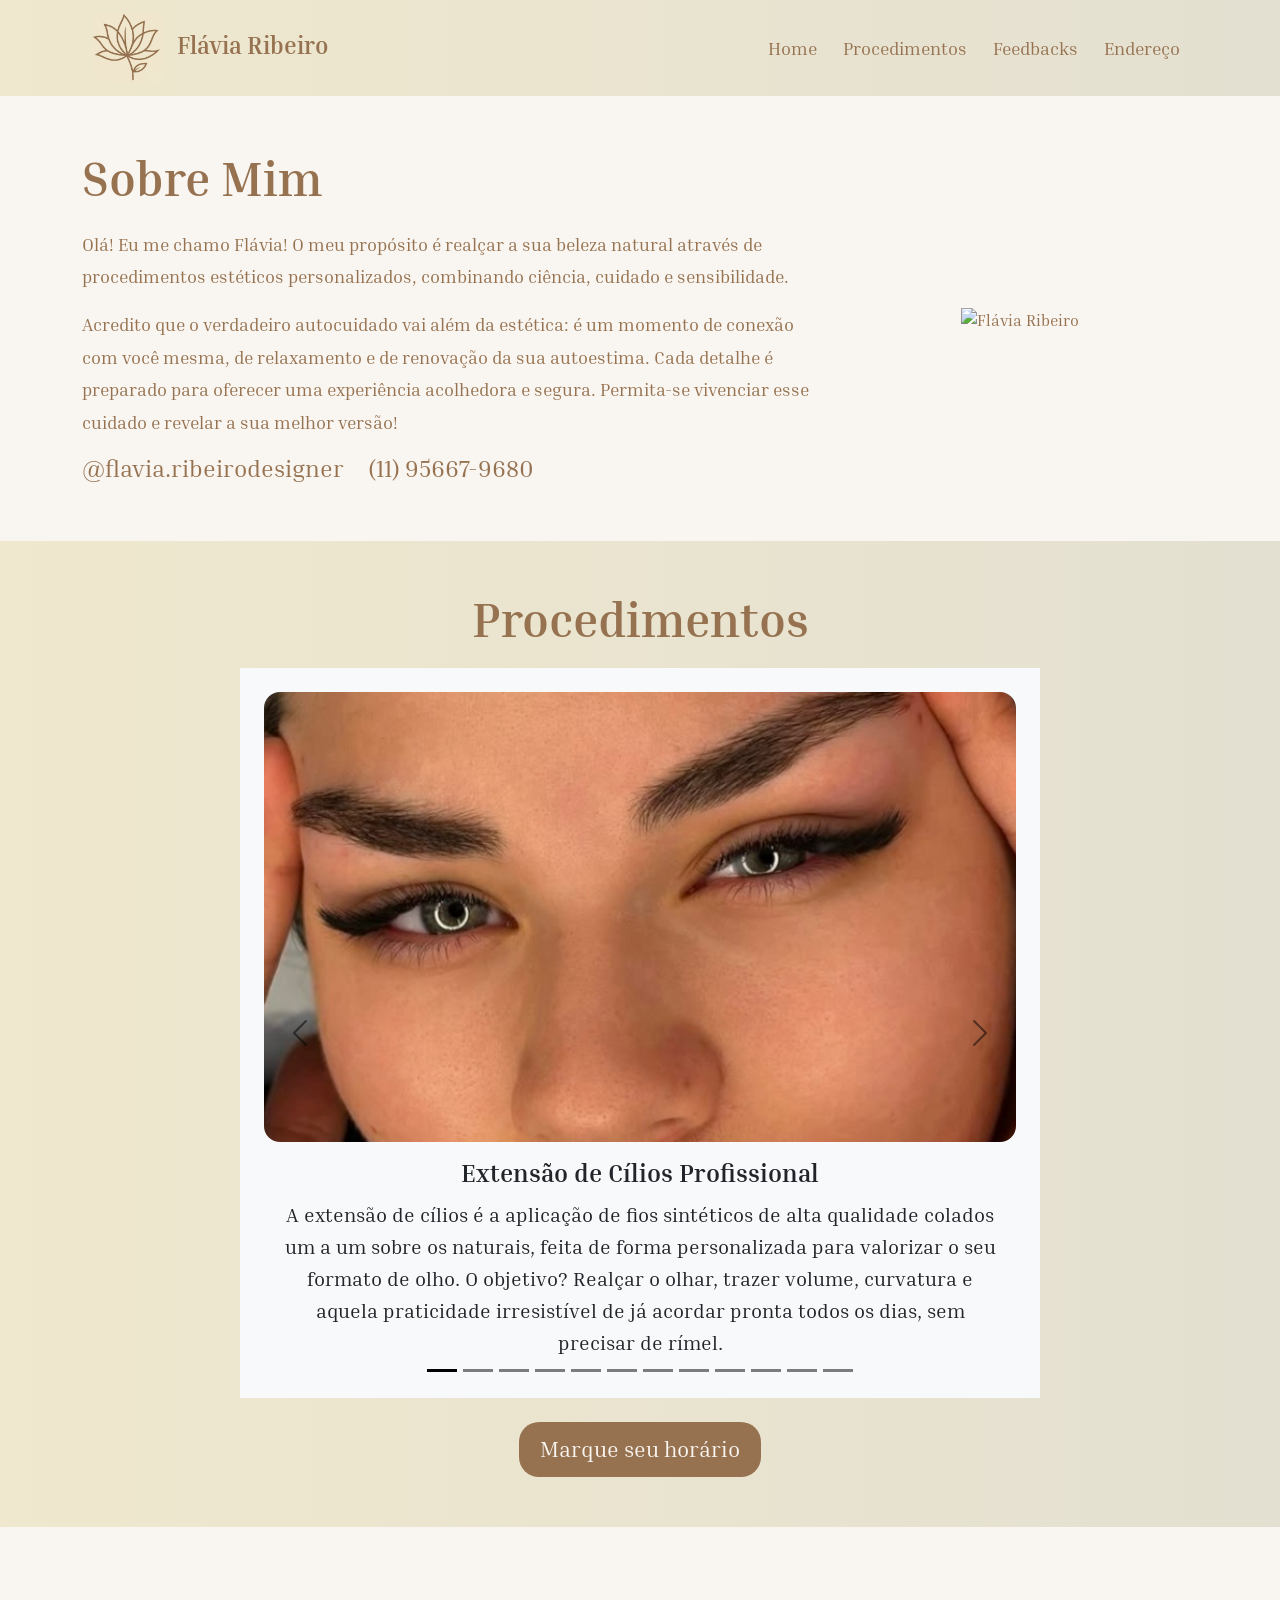
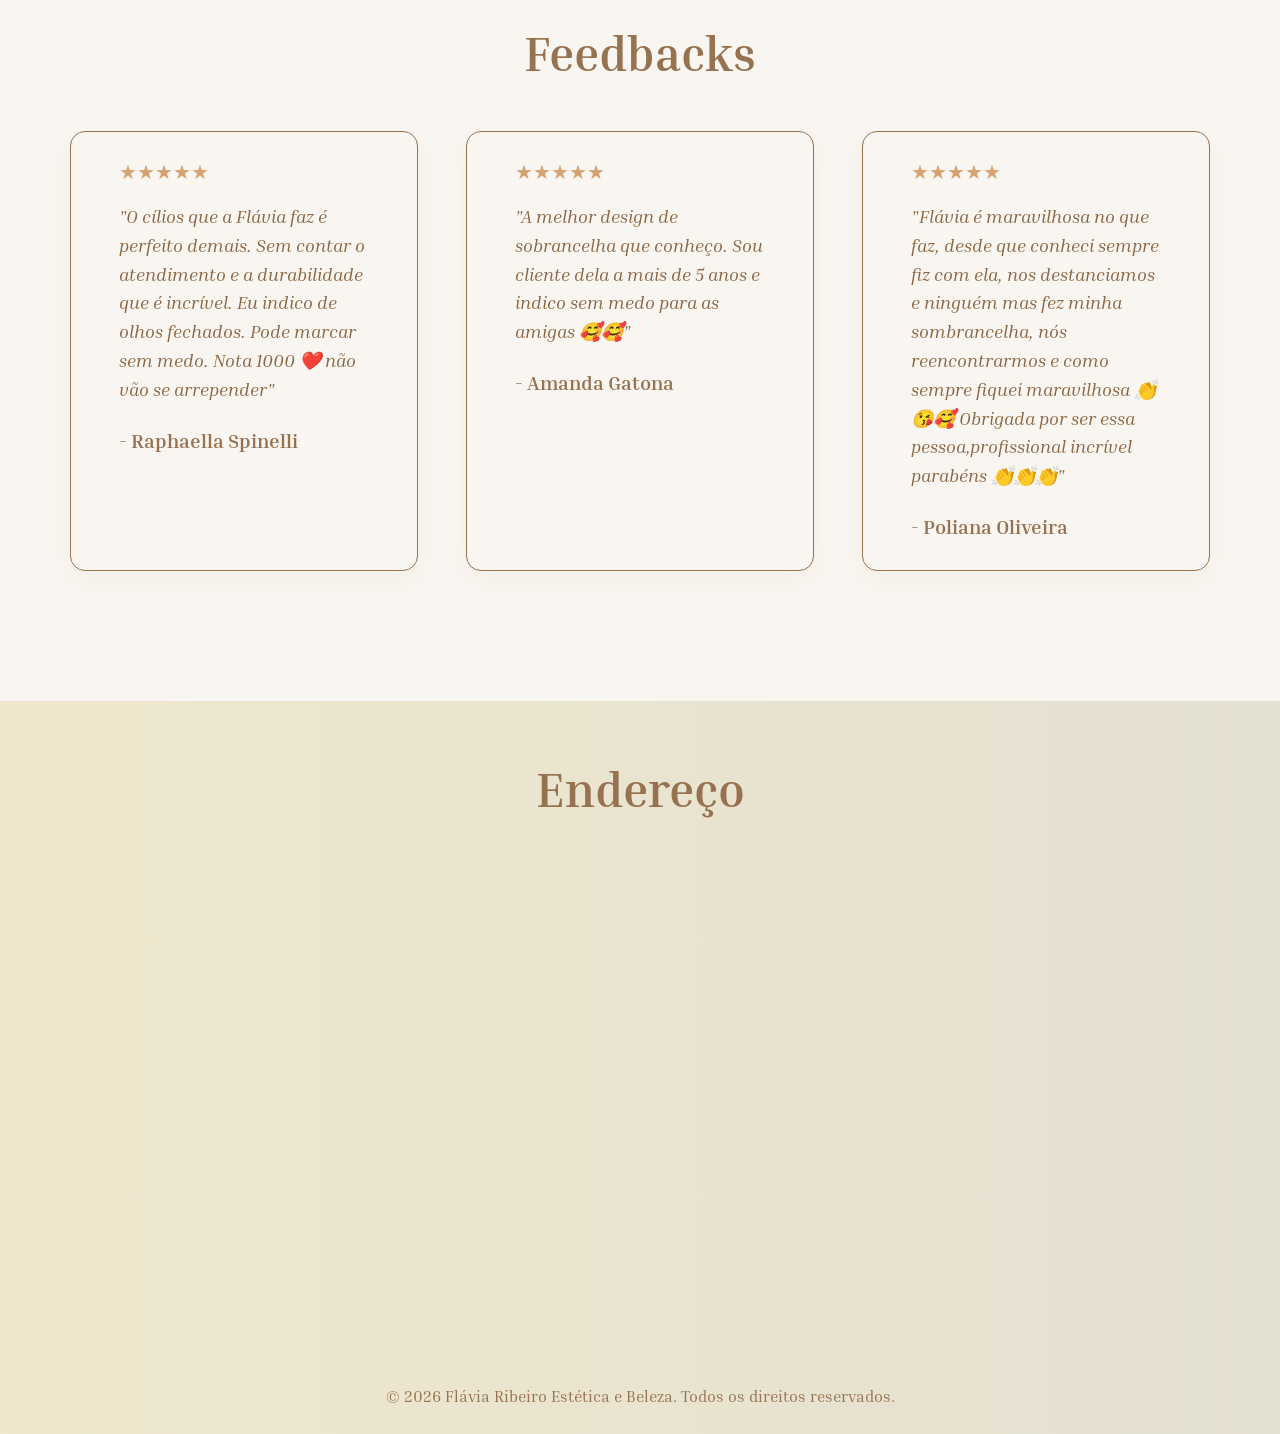
==== html/index.html @ de4f9415 "Modifiquei HTML e CSS(carrossel e detalhes importantes)" ====
<!DOCTYPE html>
<html lang="pt-br">

<head>
    <meta charset="UTF-8">
    <meta name="viewport" content="width=device-width, initial-scale=1.0">
    <title>Flávia Ribeiro | Home</title>
    <link href="https://cdn.jsdelivr.net/npm/bootstrap@5.3.3/dist/css/bootstrap.min.css" rel="stylesheet">
    <link rel="stylesheet" href="../css/style.css">
    <script src="https://cdn.jsdelivr.net/npm/bootstrap@5.3.3/dist/js/bootstrap.bundle.min.js"></script>
    <script src="../js/script.js"></script>
    <link rel="preconnect" href="https://fonts.googleapis.com">
    <link rel="preconnect" href="https://fonts.gstatic.com" crossorigin>
    <link
        href="https://fonts.googleapis.com/css2?family=Inria+Serif:ital,wght@0,300;0,400;0,700;1,300;1,400;1,700&display=swap"
        rel="stylesheet">
    <link rel="icon" type="image/png" href="../img/favicon-96x96.png" sizes="96x96" />

</head>

<body>
    <header>
        <nav class="navbar navbar-light navbar-expand-lg minha-navbar fixed-top"> <!-- navbar-expand-lg faz com que os links apareçam no
        computador mas sumam no celular -->
            <div class="container">
                <a class="navbar-brand" href="index.html"> <img src="../img/Flor grandinha.png" alt="Logo"> Flávia
                    Ribeiro
                </a>

                <button class="navbar-toggler" type="button" data-bs-toggle="collapse" data-bs-target="#navbarNav"
                    aria-controls="navbarNav" aria-expanded="false" aria-label="Toggle navigation">
                    <span class="navbar-toggler-icon"></span>
                </button>

                <div class="collapse navbar-collapse nav-itens" id="navbarNav"> <!-- é essa div que obedece ao botão-->
                    <ul class="ms-auto navbar-nav"> <!--ei vei, ms-auto é a classe que vai fazer com que ela empurre
                    todos os links para o canto direito da tela no computador, deixando o nome da esteticista isolado na
                    esquerda -->

                        <li class="nav-item">
                            <a class="nav-link" href="index.html">Home</a>
                        </li>

                        <li class="nav-item">
                            <a class="nav-link" href="#procedimentos">Procedimentos</a>
                        </li>

                        <li class="nav-item">
                            <a class="nav-link" href="#feedbacks">Feedbacks</a>
                        </li>

                        <li class="nav-item">
                            <a class="nav-link" href="#endereco">Endereço</a>
                        </li>
                    </ul>
                </div>
            </div>
        </nav>
    </header>

    <section class="container sobre-mim">

        <div class="row align-items-center">

            <div class="col-12 col-md-8">

                <h1 class="text-center text-md-start">Sobre Mim</h1>

                <p>
                    Olá! Eu me chamo Flávia! O meu propósito é realçar a sua beleza natural através de procedimentos
                    estéticos personalizados, combinando ciência, cuidado e sensibilidade. 
                </p>

                <p>
                  Acredito que o verdadeiro
                  autocuidado vai além da estética: é um momento de conexão com você mesma, de relaxamento e de
                  renovação da sua autoestima. Cada detalhe é preparado para oferecer uma experiência
                  acolhedora e segura. Permita-se vivenciar esse cuidado e revelar a sua melhor versão!
                </p>

                <div class="d-flex flex-wrap gap-3 gap-md-4 justify-content-center justify-content-md-start mt-3">
                    <h4 class="instagram">
                        @flavia.ribeirodesigner
                    </h4>

                    <h4 class="telefone">
                        (11) 95667-9680
                    </h4>
                </div>

            </div>


            <div class="col-12 col-md-4 imagem-sobre-mim mt-4 mt-md-0">

                <img src="../img/Foto-sobre-mim.JPG" alt="Flávia Ribeiro" class="img-fluid">

            </div>

        </div>

    </section>

    <div class="fundoo-carrossel" id="procedimentos">
        <h1 class="text-center">Procedimentos</h1>
        <div id="carrosselProcedimentos" data-bs-theme="dark" class="carousel slide carousel-fade meu-carrosel">
            <div class="carousel-indicators">
                <button type="button" data-bs-target="#carrosselProcedimentos" data-bs-slide-to="0" class="active"
                    aria-current="true" aria-label="Slide 1"></button>
                <button type="button" data-bs-target="#carrosselProcedimentos" data-bs-slide-to="1"
                    aria-label="Slide 2"></button>
                <button type="button" data-bs-target="#carrosselProcedimentos" data-bs-slide-to="2"
                    aria-label="Slide 3"></button>
                <button type="button" data-bs-target="#carrosselProcedimentos" data-bs-slide-to="3"
                    aria-label="Slide 4"></button>
                <button type="button" data-bs-target="#carrosselProcedimentos" data-bs-slide-to="4"
                    aria-label="Slide 5"></button>
                <button type="button" data-bs-target="#carrosselProcedimentos" data-bs-slide-to="5"
                    aria-label="Slide 6"></button>
                <button type="button" data-bs-target="#carrosselProcedimentos" data-bs-slide-to="6"
                    aria-label="Slide 7"></button>
                <button type="button" data-bs-target="#carrosselProcedimentos" data-bs-slide-to="7"
                    aria-label="Slide 8"></button>
                <button type="button" data-bs-target="#carrosselProcedimentos" data-bs-slide-to="8"
                    aria-label="Slide 9"></button>
                <button type="button" data-bs-target="#carrosselProcedimentos" data-bs-slide-to="9"
                    aria-label="Slide 10"></button>
                <button type="button" data-bs-target="#carrosselProcedimentos" data-bs-slide-to="10"
                    aria-label="Slide 11"></button>
                <button type="button" data-bs-target="#carrosselProcedimentos" data-bs-slide-to="11"
                    aria-label="Slide 12"></button>
            </div>

            <div class="carousel-inner">
                <div class="carousel-item active text-center bg-light p-4">
                    <img src="../img/Extensao-Cilios.jpg" class="img-fluid rounded-4" alt="Extensão de Cílios Profissional">

                    <div class="mt-3 px-3">
                      <h5 class="text-dark">Extensão de Cílios Profissional</h5>
                      <p class="text-dark">A extensão de cílios é a aplicação de fios sintéticos de alta qualidade colados um a um 
                        sobre os naturais, feita de forma personalizada para valorizar o seu formato de olho. 
                        O objetivo? Realçar o olhar, trazer volume, curvatura e aquela praticidade irresistível de já 
                        acordar pronta todos os dias, sem precisar de rímel.</p>
                    </div>
                </div>

                <div class="carousel-item text-center bg-light p-4">
                    <img src="../img/Sobrancelha-Henna.jpg" class="img-fluid rounded-4" alt="Sobrancelha com Henna Profissional">

                    <div class="mt-3 px-3">
                      <h5 class="text-dark">Sobrancelha com Henna</h5>
                      <p class="text-dark">A aplicação de henna é ideal para quem quer um efeito de preenchimento, 
                        cobrindo falhas e definindo o olhar. O resultado é um design marcante que te poupa o trabalho 
                        de usar lápis ou sombra todas as manhãs. É um procedimento estético que combina o desenho estratégico das sobrancelhas.</p>
                    </div>
                </div>

                <div class="carousel-item text-center bg-light p-4">
                    <img src="../img/Design-Sobrancelha.jpg" class="img-fluid rounded-4" alt="Design de Sobrancelhas Profissional">

                    <div class="mt-3 px-3">
                      <h5 class="text-dark">Design de Sobrancelhas</h5>
                      <p class="text-dark">Muito além de apenas "tirar os pelinhos", o design 
                        é um procedimento personalizado que estuda as linhas e proporções do seu rosto. 
                        Utilizando técnicas de visagismo, os pelos são removidos de forma estratégica respeitando 
                        o crescimento natural dos seus fios para valorizar o seu olhar, trazendo mais harmonia, 
                        simetria e leveza à sua beleza natural.</p>
                    </div>    
                </div>

                <div class="carousel-item text-center bg-light p-4">
                    <img src="../img/Limpeza-Pele.jpg" class="img-fluid rounded-4" alt="Limpeza de Pele Profissional">

                    <div class="mt-3 px-3">
                      <h5 class="text-dark">Limpeza de Pele</h5>
                      <p class="text-dark">A limpeza de pele profissional é o segredo para manter o rosto livre de impurezas, 
                        cravinhos e daquele aspecto de cansaço. Ela devolve o brilho natural da pele, melhora a oxigenação e 
                        garante aquele toque macio que a gente ama.</p>
                    </div>    
                </div>

                <div class="carousel-item text-center bg-light p-4">
                    <img src="../img/Dermaplaning.jpg" class="img-fluid rounded-4" alt="Dermaplaning + Limpeza de Pele">

                    <div class="mt-3 px-3">
                      <h5 class="text-dark">Dermaplaning + Limpeza de Pele</h5>
                      <p class="text-dark">Essa combinação une o melhor dos dois mundos. Primeiro, o Dermaplaning realiza uma esfoliação 
                        superficial com uma lâmina cirúrgica, removendo as células mortas e aquela penugem fina do rosto (o velo). Com a pele 
                        totalmente desimpedida, a Limpeza de Pele entra em ação com muito mais eficácia, extraindo cravos e impurezas profundamente. 
                        O resultado é uma renovação celular completa e uma textura impecável.</p>
                    </div>    
                </div>

                <div class="carousel-item text-center bg-light p-4">
                    <img src="../img/Micro-Labial.jpg" class="img-fluid rounded-4" alt="Micropigmentação Labial">

                    <div class="mt-3 px-3">
                      <h5 class="text-dark">Micropigmentação Labial</h5>
                      <p class="text-dark">O efeito lip tint que você sempre quis, sem precisar retocar. A micropigmentação labial define o contorno, 
                        neutraliza tons arroxeados ou pálidos e garante aquela corzinha de saúde que não sai na máscara, no copo e nem no beijo. É a praticidade 
                        que a sua rotina merece!</p>
                    </div>    
                </div>

                <div class="carousel-item text-center bg-light p-4">
                    <img src="../img/Micro-Sobrancelha.jpg" class="img-fluid rounded-4" alt="Micropigmentação de Sobrancelhas">

                    <div class="mt-3 px-3">
                      <h5 class="text-dark">Micropigmentação de Sobrancelhas</h5>
                      <p class="text-dark">A micropigmentação é a solução definitiva para quem cansou de gastar tempo tentando corrigir 
                        as sobrancelhas com lápis ou sombra todas as manhãs. Ela cobre falhas, reconstrói o design de forma hiper-realista e tem uma 
                        durabilidade excelente. Praticidade e beleza andando juntas!</p>
                    </div>    
                </div>

                <div class="carousel-item text-center bg-light p-4">
                    <img src="../img/Lash-Lifting.jpg" class="img-fluid rounded-4" alt="Lash Lifting">

                    <div class="mt-3 px-3">
                      <h5 class="text-dark">Lash Lifting</h5>
                      <p class="text-dark">Para quem ama a beleza natural! O Lash Lifting é o queridinho de quem quer realçar o olhar sem usar extensões de 
                        fios sintéticos. Ele levanta e tinge os seus próprios cílios, deixando-os incrivelmente destacados por até 6 semanas. É a praticidade de 
                        acordar pronta com zero manutenção pesada no dia a dia.</p>
                    </div>    
                </div>

                <div class="carousel-item text-center bg-light p-4">
                    <img src="../img/Brow-Lamination.jpg" class="img-fluid rounded-4" alt="Brow Lamination">

                    <div class="mt-3 px-3">
                      <h5 class="text-dark">Brown Lamination</h5>
                      <p class="text-dark">É uma técnica moderna que reorganiza, alinha e estiliza os pelos das sobrancelhas. 
                        Através de um processo seguro e indolor, os fios naturais são suavizados para que possam ser escovados 
                        na direção desejada. O resultado é um efeito de sobrancelhas mais cheias, encorpadas e disciplinadas, ideal para 
                        cobrir falhas e criar um visual super atual.</p>
                    </div>    
                </div>

                <div class="carousel-item text-center bg-light p-4">
                    <img src="../img/Massagem.jpg" class="img-fluid rounded-4" alt="Massagem">

                    <div class="mt-3 px-3">
                      <h5 class="text-dark">Massagem</h5>
                      <p class="text-dark">Indispensável para quem vive na correria e precisa de um momento para desacelerar. 
                        A massagem relaxante corporal alivia os nós de tensão causados pela postura e pelo estresse do dia a dia, 
                        devolvendo a leveza e a energia que você merece. Permita-se esse momento! É um cuidado que equilibra o corpo e a mente. </p>
                    </div> 
                </div>

                <div class="carousel-item text-center bg-light p-4">
                    <img src="../img/Drenagem-Linfatica.jpg" class="img-fluid rounded-4" alt="Drenagem Linfática">

                    <div class="mt-3 px-3">
                      <h5 class="text-dark">Drenagem Linfática</h5>
                      <p class="text-dark">Cansada daquela sensação de pernas pesadas e corpo inchado? A drenagem linfática é 
                        a sua maior aliada! Ela reduz a retenção de líquidos, combate a celulite, ativa a circulação sanguínea e ajuda a 
                        modelar o corpo de forma natural. O detox perfeito para o seu organismo se renovar.</p>
                    </div> 
                </div>

                <div class="carousel-item text-center bg-light p-4">
                    <img src="../img/MicroAgulhamento.jpg" class="img-fluid rounded-4" alt="Microagulhamento">

                    <div class="mt-3 px-3">
                      <h5 class="text-dark">Microagulhamento</h5>
                      <p class="text-dark">É um procedimento estético avançado que utiliza um rolo ou caneta com microagulhas estéreis para 
                        fazer micropunturas controladas na pele. Esse processo ativa a cascata de cicatrização natural do corpo, gerando uma produção 
                        massiva de colágeno e elastina. É o tratamento ideal para suavizar linhas de expressão, reduzir poros dilatados, clarear manchas 
                        (melasma) e atenuar cicatrizes de acne, devolvendo a firmeza e o viço ao rosto.</p>
                    </div> 
                </div>

            </div>

            <button class="carousel-control-prev" type="button" data-bs-target="#carrosselProcedimentos"
                data-bs-slide="prev">
                <span class="carousel-control-prev-icon" aria-hidden="true"></span>
                <span class="visually-hidden">Previous</span>
            </button>
            <button class="carousel-control-next" type="button" data-bs-target="#carrosselProcedimentos"
                data-bs-slide="next">
                <span class="carousel-control-next-icon" aria-hidden="true"></span>
                <span class="visually-hidden">Next</span>
            </button>
        </div>
        <div class="text-center mt-4">
            <a class="btn botaozin" href="agendamento.html">Marque seu horário</a>
        </div>
    </div>

    <div class="container feedbacks" id="feedbacks">
        <h1 class="text-center mt-5 mb-5">Feedbacks</h1>

        <div class="row g-5 justify-content-center">
            <div class="col-12 col-md-6 col-lg-4">
                <div class="card card-feedback h-100">
                    <div class="card-body px-5 py-4">
                        <div class="star-rating mb-3">★★★★★</div>
                        <p class="card-text">"O cílios que a Flávia faz é perfeito demais. 
                          Sem contar o atendimento e a durabilidade que é incrível. Eu indico de olhos fechados.
                          Pode marcar sem medo. Nota 1000 ❤️ não vão se arrepender"</p>
                        <h5 class="card-title mt-4">- Raphaella Spinelli</h5>
                    </div>
                </div>
            </div>
            <div class="col-12 col-md-6 col-lg-4">
                <div class="card card-feedback h-100">
                    <div class="card-body px-5 py-4">
                        <div class="star-rating mb-3">★★★★★</div>
                        <p class="card-text">"A melhor design de sobrancelha que conheço.
                          Sou cliente dela a mais de 5 anos e indico sem medo para as amigas 🥰🥰"</p>
                        <h5 class="card-title mt-4">- Amanda Gatona</h5>
                    </div>
                </div>
            </div>
            <div class="col-12 col-md-6 col-lg-4">
                <div class="card card-feedback h-100">
                    <div class="card-body px-5 py-4">
                        <div class="star-rating mb-3">★★★★★</div>
                        <p class="card-text">"Flávia é maravilhosa no que faz, desde que conheci sempre fiz com ela, 
                          nos destanciamos e ninguém mas fez minha sombrancelha, nós reencontrarmos e como sempre fiquei maravilhosa 👏😘🥰
                          Obrigada por ser essa pessoa,profissional incrível parabéns 👏👏👏"</p>
                        <h5 class="card-title mt-4">- Poliana Oliveira</h5>
                    </div>
                </div>
            </div>
        </div>
    </div>

    <div class="fundoo-endereco" id="endereco">
        <h1 class="text-center">Endereço</h1>
        <iframe
            src="https://www.google.com/maps/embed?pb=!1m18!1m12!1m3!1d3658.3113245928375!2d-46.191021299999996!3d-23.521302499999997!2m3!1f0!2f0!3f0!3m2!1i1024!2i768!4f13.1!3m3!1m2!1s0x94cdd9664e44d477%3A0xe6373ae7dccdae07!2sFl%C3%A1via%20Ribeiro%20est%C3%A9tica%20e%20beleza!5e0!3m2!1spt-BR!2sbr!4v1782595356491!5m2!1spt-BR!2sbr"
            width="100%" height="450" style="border:0;" allowfullscreen="" loading="lazy"
            referrerpolicy="strict-origin-when-cross-origin">
        </iframe>
    </div>

    <footer class="text-center">

        <p>&copy; 2026 Flávia Ribeiro Estética e Beleza. Todos os direitos reservados.</p>

    </footer>
</body>

</html>
---- css/style.css ----
body {
    background-color: #F9F5F0;
    font-family: "Inria Serif", serif;
    padding-top: 150px;
}

:root {
    --verde: #967250;
    --branco: #F9F5F0;
    --bege: #EFE8CE;
}

.minha-navbar {
    background: linear-gradient(to right, var(--bege), #E4E0D1);
    color: var(--verde);
    text-align: center;

}

.minha-navbar .navbar-brand {
    color: var(--verde);
    font-size: 24px;
    font-weight: bold;
}

.navbar-brand img {
    width: 70px;
    height: 70px;
    margin-left: 10px;
    margin-right: 10px;
}

.navbar-nav .nav-link {
    color: var(--verde);
    font-size: 18px;
    margin-right: 10px;
}

.imagem-sobre-mim {
    display: flex;
    justify-content: center;
    align-items: center;
}

.sobre-mim img {
    transition: transform 0.3s ease;
}

.sobre-mim img:hover {
    transform: scale(1.02);
}

.sobre-mim {
    color: var(--verde);
    margin-bottom: 50px;
}

.sobre-mim p {
    font-size: 18px;
    line-height: 1.8;
}

.sobre-mim h1 {
    font-size: 48px;
    margin-bottom: 20px;
    font-weight: 700;
}

.meu-carrosel {
    margin-top: 50px;
    margin-bottom: 50px;
}

.carousel-item img {
    width: 100%;
    height: 450px;
    object-fit: cover;
}

.meu-carrosel .carousel-item {
    transform: scale(0.94);
    transition: transform 0.6s ease-in-out, opacity 0.6s ease-in-out !important;
}

.meu-carrosel .carousel-item.active {
    transform: scale(1) !important;
    box-shadow: 0 15px 35px rgba(0, 0, 0, 0.08);
}

.meu-carrosel .carousel-item-next,
.meu-carrosel .carousel-item-prev {
    transform: scale(0.94) !important;
}

.fundoo-carrossel {
    background: linear-gradient(to right, var(--bege), #E4E0D1);
    color: var(--verde);
    padding: 50px 0;
}

.fundoo-carrossel h1 {
    font-size: 48px;
    margin-bottom: 20px;
    font-weight: 700;
}

.carousel-item h5 {
    font-size: 25px;       /* Ajuste esse número até ficar do tamanho que você gostar */
    font-weight: 700;      /* Deixa o título mais gordinho (negrito) */
    margin-bottom: 10px;   /* Cria um espacinho extra entre o título e o parágrafo */
}

/* Para aumentar a descrição (o parágrafo) do procedimento */
.carousel-item p {
    font-size: 20px;       /* O padrão costuma ser 14px. 16px ou 18px já dão uma leitura excelente! */
    line-height: 1.6;      /* Aumenta o espaço entre as linhas para o texto não ficar sufocado */
}

#carrosselProcedimentos {
    max-width: 800px;  /* Impede o carrossel de ficar gigante em telas grandes */
    margin: 0 auto;    /* Centraliza o carrossel perfeitamente no meio da página */
}

#carrosselProcedimento .carousel-item img {
    max-height: 400px; /* Controla a altura máxima da foto para não sumir com o site */
    object-fit: cover; /* Faz a foto se ajustar ao espaço sem ficar distorcida ou esticada */
}

.feedbacks {
    color: var(--verde);
    margin-bottom: 80px;
    padding: 50px 0;
}

.feedbacks h1 {
    font-size: 48px;
    margin-bottom: 20px;
    font-weight: 700;
}



.card-feedback {
    background-color: var(--branco);
    border: 1px solid var(--verde);
    border-radius: 15px;
    box-shadow: 0 8px 20px rgba(150, 114, 80, 0.05);
    transition: transform 0.3s ease, box-shadow 0.3s ease;

}

.card-feedback:hover {
    transform: translateY(-5px);
    box-shadow: 0 12px 30px rgba(150, 114, 80, 0.12);
}

.card-feedback .card-text {
    font-size: 18px;
    font-style: italic;
    color: #8c6643;
    line-height: 1.6;
}

.card-feedback .card-title {
    font-size: 20px;
    font-weight: bold;
    color: var(--verde);
}

.star-rating {
    color: #d4a373;
    font-size: 20px;
}

.botaozin {
    background-color: var(--verde);
    color: var(--branco);
    padding: 10px 20px;
    font-size: 22px;
    border-radius: 20px;
    transition: transform 0.3s ease;
}

.botaozin:hover {
    color: var(--branco);
    background-color: var(--verde);
    transform: scale(1.02);
}

.fundoo-endereco {
    background: linear-gradient(to right, var(--bege), #E4E0D1);
    color: var(--verde);
    padding-top: 60px;
    padding-bottom: 60px;
}

.fundoo-endereco h1 {
    font-size: 48px;
    font-weight: 700;
    margin-bottom: 40px;
}

footer {
    background: linear-gradient(to right, var(--bege), #E4E0D1);
    color: var(--verde);
    padding: 10px 0;
}


@media (max-width: 768px) {
    body {
        padding-top: 90px;
    }

    .carousel-item img {
        height: 300px;
    }

    .navbar-brand img {
        width: 45px;
        height: 45px;
    }

    .minha-navbar .navbar-brand {
        font-size: 18px;
    }

    .sobre-mim h1,
    .fundoo-carrossel h1,
    .feedbacks h1,
    .fundoo-endereco h1 {
        font-size: 32px;
        margin-bottom: 25px;
    }
}

@media (max-width: 576px) {
    body {
        padding-top: 90px;
    }

    .sobre-mim h1,
    .fundoo-carrossel h1,
    .feedbacks h1,
    .fundoo-endereco h1 {
        font-size: 26px;
        margin-bottom: 20px;
    }
}
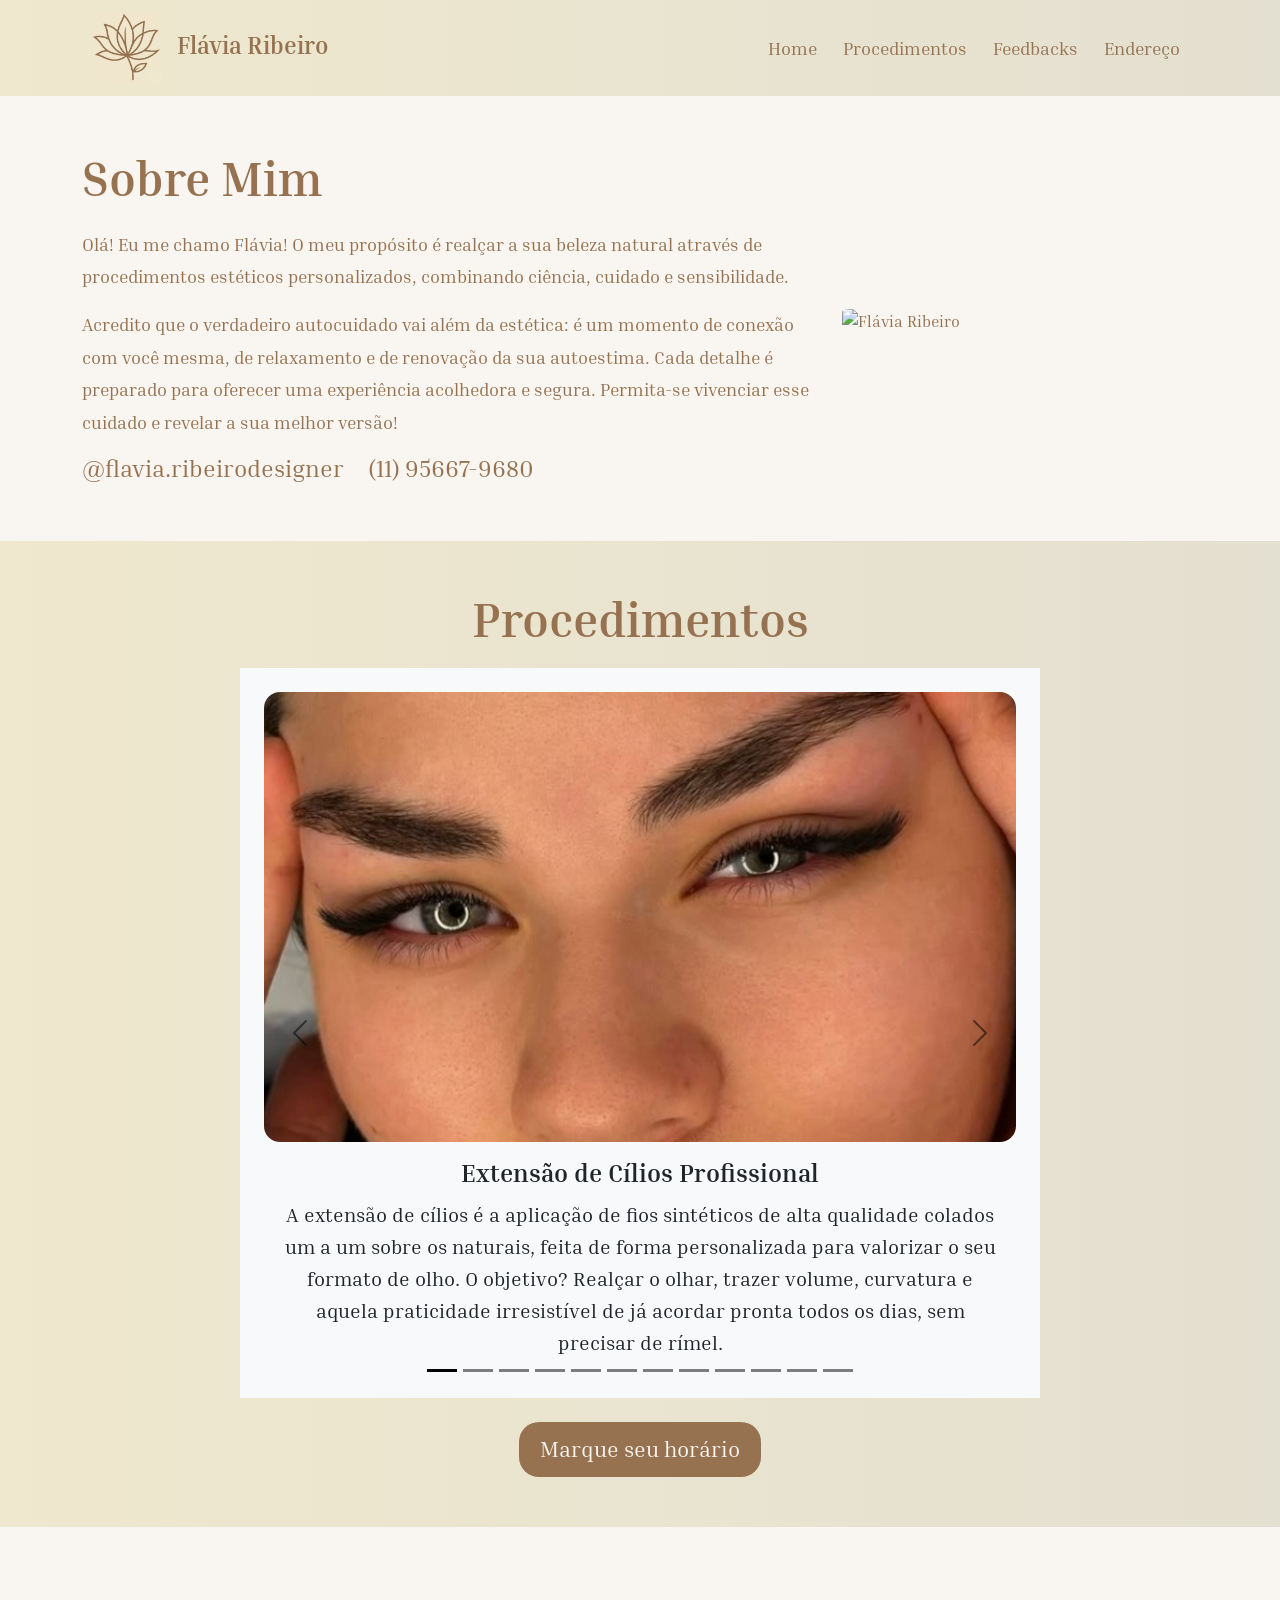
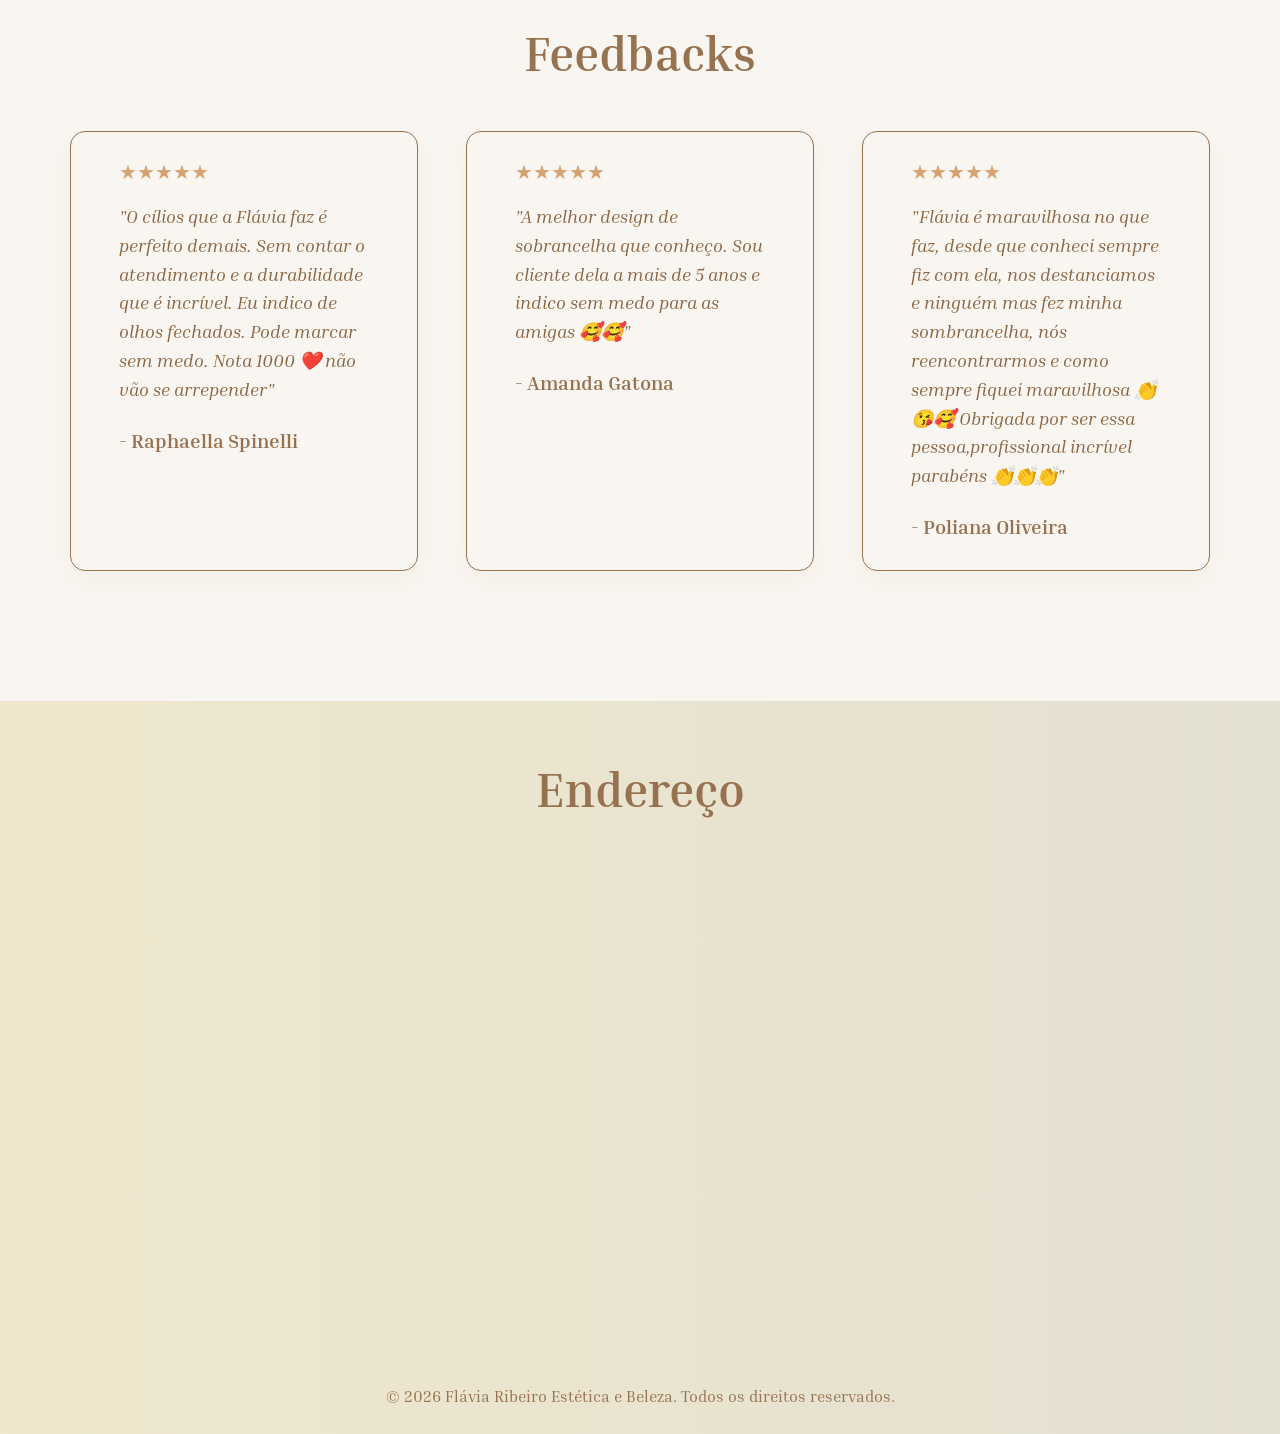
==== commit ab8f926e: "tem um fluxo de login mas eu quebrei os modals, sao dois agendamentos, vou tentar colocar os modals " ====
--- a/html/index.html
+++ b/html/index.html
@@ -68,14 +68,14 @@
 
                 <p>
                     Olá! Eu me chamo Flávia! O meu propósito é realçar a sua beleza natural através de procedimentos
-                    estéticos personalizados, combinando ciência, cuidado e sensibilidade. 
+                    estéticos personalizados, combinando ciência, cuidado e sensibilidade.
                 </p>
 
                 <p>
-                  Acredito que o verdadeiro
-                  autocuidado vai além da estética: é um momento de conexão com você mesma, de relaxamento e de
-                  renovação da sua autoestima. Cada detalhe é preparado para oferecer uma experiência
-                  acolhedora e segura. Permita-se vivenciar esse cuidado e revelar a sua melhor versão!
+                    Acredito que o verdadeiro
+                    autocuidado vai além da estética: é um momento de conexão com você mesma, de relaxamento e de
+                    renovação da sua autoestima. Cada detalhe é preparado para oferecer uma experiência
+                    acolhedora e segura. Permita-se vivenciar esse cuidado e revelar a sua melhor versão!
                 </p>
 
                 <div class="d-flex flex-wrap gap-3 gap-md-4 justify-content-center justify-content-md-start mt-3">
@@ -91,7 +91,7 @@
             </div>
 
 
-            <div class="col-12 col-md-4 imagem-sobre-mim mt-4 mt-md-0">
+            <div class="col-12 col-md-4 imagem-sobre-mim">
 
                 <img src="../img/Foto-sobre-mim.JPG" alt="Flávia Ribeiro" class="img-fluid">
 
@@ -133,143 +133,172 @@
 
             <div class="carousel-inner">
                 <div class="carousel-item active text-center bg-light p-4">
-                    <img src="../img/Extensao-Cilios.jpg" class="img-fluid rounded-4" alt="Extensão de Cílios Profissional">
-
-                    <div class="mt-3 px-3">
-                      <h5 class="text-dark">Extensão de Cílios Profissional</h5>
-                      <p class="text-dark">A extensão de cílios é a aplicação de fios sintéticos de alta qualidade colados um a um 
-                        sobre os naturais, feita de forma personalizada para valorizar o seu formato de olho. 
-                        O objetivo? Realçar o olhar, trazer volume, curvatura e aquela praticidade irresistível de já 
-                        acordar pronta todos os dias, sem precisar de rímel.</p>
-                    </div>
-                </div>
-
-                <div class="carousel-item text-center bg-light p-4">
-                    <img src="../img/Sobrancelha-Henna.jpg" class="img-fluid rounded-4" alt="Sobrancelha com Henna Profissional">
-
-                    <div class="mt-3 px-3">
-                      <h5 class="text-dark">Sobrancelha com Henna</h5>
-                      <p class="text-dark">A aplicação de henna é ideal para quem quer um efeito de preenchimento, 
-                        cobrindo falhas e definindo o olhar. O resultado é um design marcante que te poupa o trabalho 
-                        de usar lápis ou sombra todas as manhãs. É um procedimento estético que combina o desenho estratégico das sobrancelhas.</p>
-                    </div>
-                </div>
-
-                <div class="carousel-item text-center bg-light p-4">
-                    <img src="../img/Design-Sobrancelha.jpg" class="img-fluid rounded-4" alt="Design de Sobrancelhas Profissional">
-
-                    <div class="mt-3 px-3">
-                      <h5 class="text-dark">Design de Sobrancelhas</h5>
-                      <p class="text-dark">Muito além de apenas "tirar os pelinhos", o design 
-                        é um procedimento personalizado que estuda as linhas e proporções do seu rosto. 
-                        Utilizando técnicas de visagismo, os pelos são removidos de forma estratégica respeitando 
-                        o crescimento natural dos seus fios para valorizar o seu olhar, trazendo mais harmonia, 
-                        simetria e leveza à sua beleza natural.</p>
-                    </div>    
+                    <img src="../img/Extensao-Cilios.jpg" class="img-fluid rounded-4"
+                        alt="Extensão de Cílios Profissional">
+
+                    <div class="mt-3 px-3">
+                        <h5 class="text-dark">Extensão de Cílios Profissional</h5>
+                        <p class="text-dark">A extensão de cílios é a aplicação de fios sintéticos de alta qualidade
+                            colados um a um
+                            sobre os naturais, feita de forma personalizada para valorizar o seu formato de olho.
+                            O objetivo? Realçar o olhar, trazer volume, curvatura e aquela praticidade irresistível de
+                            já
+                            acordar pronta todos os dias, sem precisar de rímel.</p>
+                    </div>
+                </div>
+
+                <div class="carousel-item text-center bg-light p-4">
+                    <img src="../img/Sobrancelha-Henna.jpg" class="img-fluid rounded-4"
+                        alt="Sobrancelha com Henna Profissional">
+
+                    <div class="mt-3 px-3">
+                        <h5 class="text-dark">Sobrancelha com Henna</h5>
+                        <p class="text-dark">A aplicação de henna é ideal para quem quer um efeito de preenchimento,
+                            cobrindo falhas e definindo o olhar. O resultado é um design marcante que te poupa o
+                            trabalho
+                            de usar lápis ou sombra todas as manhãs. É um procedimento estético que combina o desenho
+                            estratégico das sobrancelhas.</p>
+                    </div>
+                </div>
+
+                <div class="carousel-item text-center bg-light p-4">
+                    <img src="../img/Design-Sobrancelha.jpg" class="img-fluid rounded-4"
+                        alt="Design de Sobrancelhas Profissional">
+
+                    <div class="mt-3 px-3">
+                        <h5 class="text-dark">Design de Sobrancelhas</h5>
+                        <p class="text-dark">Muito além de apenas "tirar os pelinhos", o design
+                            é um procedimento personalizado que estuda as linhas e proporções do seu rosto.
+                            Utilizando técnicas de visagismo, os pelos são removidos de forma estratégica respeitando
+                            o crescimento natural dos seus fios para valorizar o seu olhar, trazendo mais harmonia,
+                            simetria e leveza à sua beleza natural.</p>
+                    </div>
                 </div>
 
                 <div class="carousel-item text-center bg-light p-4">
                     <img src="../img/Limpeza-Pele.jpg" class="img-fluid rounded-4" alt="Limpeza de Pele Profissional">
 
                     <div class="mt-3 px-3">
-                      <h5 class="text-dark">Limpeza de Pele</h5>
-                      <p class="text-dark">A limpeza de pele profissional é o segredo para manter o rosto livre de impurezas, 
-                        cravinhos e daquele aspecto de cansaço. Ela devolve o brilho natural da pele, melhora a oxigenação e 
-                        garante aquele toque macio que a gente ama.</p>
-                    </div>    
+                        <h5 class="text-dark">Limpeza de Pele</h5>
+                        <p class="text-dark">A limpeza de pele profissional é o segredo para manter o rosto livre de
+                            impurezas,
+                            cravinhos e daquele aspecto de cansaço. Ela devolve o brilho natural da pele, melhora a
+                            oxigenação e
+                            garante aquele toque macio que a gente ama.</p>
+                    </div>
                 </div>
 
                 <div class="carousel-item text-center bg-light p-4">
                     <img src="../img/Dermaplaning.jpg" class="img-fluid rounded-4" alt="Dermaplaning + Limpeza de Pele">
 
                     <div class="mt-3 px-3">
-                      <h5 class="text-dark">Dermaplaning + Limpeza de Pele</h5>
-                      <p class="text-dark">Essa combinação une o melhor dos dois mundos. Primeiro, o Dermaplaning realiza uma esfoliação 
-                        superficial com uma lâmina cirúrgica, removendo as células mortas e aquela penugem fina do rosto (o velo). Com a pele 
-                        totalmente desimpedida, a Limpeza de Pele entra em ação com muito mais eficácia, extraindo cravos e impurezas profundamente. 
-                        O resultado é uma renovação celular completa e uma textura impecável.</p>
-                    </div>    
+                        <h5 class="text-dark">Dermaplaning + Limpeza de Pele</h5>
+                        <p class="text-dark">Essa combinação une o melhor dos dois mundos. Primeiro, o Dermaplaning
+                            realiza uma esfoliação
+                            superficial com uma lâmina cirúrgica, removendo as células mortas e aquela penugem fina do
+                            rosto (o velo). Com a pele
+                            totalmente desimpedida, a Limpeza de Pele entra em ação com muito mais eficácia, extraindo
+                            cravos e impurezas profundamente.
+                            O resultado é uma renovação celular completa e uma textura impecável.</p>
+                    </div>
                 </div>
 
                 <div class="carousel-item text-center bg-light p-4">
                     <img src="../img/Micro-Labial.jpg" class="img-fluid rounded-4" alt="Micropigmentação Labial">
 
                     <div class="mt-3 px-3">
-                      <h5 class="text-dark">Micropigmentação Labial</h5>
-                      <p class="text-dark">O efeito lip tint que você sempre quis, sem precisar retocar. A micropigmentação labial define o contorno, 
-                        neutraliza tons arroxeados ou pálidos e garante aquela corzinha de saúde que não sai na máscara, no copo e nem no beijo. É a praticidade 
-                        que a sua rotina merece!</p>
-                    </div>    
-                </div>
-
-                <div class="carousel-item text-center bg-light p-4">
-                    <img src="../img/Micro-Sobrancelha.jpg" class="img-fluid rounded-4" alt="Micropigmentação de Sobrancelhas">
-
-                    <div class="mt-3 px-3">
-                      <h5 class="text-dark">Micropigmentação de Sobrancelhas</h5>
-                      <p class="text-dark">A micropigmentação é a solução definitiva para quem cansou de gastar tempo tentando corrigir 
-                        as sobrancelhas com lápis ou sombra todas as manhãs. Ela cobre falhas, reconstrói o design de forma hiper-realista e tem uma 
-                        durabilidade excelente. Praticidade e beleza andando juntas!</p>
-                    </div>    
+                        <h5 class="text-dark">Micropigmentação Labial</h5>
+                        <p class="text-dark">O efeito lip tint que você sempre quis, sem precisar retocar. A
+                            micropigmentação labial define o contorno,
+                            neutraliza tons arroxeados ou pálidos e garante aquela corzinha de saúde que não sai na
+                            máscara, no copo e nem no beijo. É a praticidade
+                            que a sua rotina merece!</p>
+                    </div>
+                </div>
+
+                <div class="carousel-item text-center bg-light p-4">
+                    <img src="../img/Micro-Sobrancelha.jpg" class="img-fluid rounded-4"
+                        alt="Micropigmentação de Sobrancelhas">
+
+                    <div class="mt-3 px-3">
+                        <h5 class="text-dark">Micropigmentação de Sobrancelhas</h5>
+                        <p class="text-dark">A micropigmentação é a solução definitiva para quem cansou de gastar tempo
+                            tentando corrigir
+                            as sobrancelhas com lápis ou sombra todas as manhãs. Ela cobre falhas, reconstrói o design
+                            de forma hiper-realista e tem uma
+                            durabilidade excelente. Praticidade e beleza andando juntas!</p>
+                    </div>
                 </div>
 
                 <div class="carousel-item text-center bg-light p-4">
                     <img src="../img/Lash-Lifting.jpg" class="img-fluid rounded-4" alt="Lash Lifting">
 
                     <div class="mt-3 px-3">
-                      <h5 class="text-dark">Lash Lifting</h5>
-                      <p class="text-dark">Para quem ama a beleza natural! O Lash Lifting é o queridinho de quem quer realçar o olhar sem usar extensões de 
-                        fios sintéticos. Ele levanta e tinge os seus próprios cílios, deixando-os incrivelmente destacados por até 6 semanas. É a praticidade de 
-                        acordar pronta com zero manutenção pesada no dia a dia.</p>
-                    </div>    
+                        <h5 class="text-dark">Lash Lifting</h5>
+                        <p class="text-dark">Para quem ama a beleza natural! O Lash Lifting é o queridinho de quem quer
+                            realçar o olhar sem usar extensões de
+                            fios sintéticos. Ele levanta e tinge os seus próprios cílios, deixando-os incrivelmente
+                            destacados por até 6 semanas. É a praticidade de
+                            acordar pronta com zero manutenção pesada no dia a dia.</p>
+                    </div>
                 </div>
 
                 <div class="carousel-item text-center bg-light p-4">
                     <img src="../img/Brow-Lamination.jpg" class="img-fluid rounded-4" alt="Brow Lamination">
 
                     <div class="mt-3 px-3">
-                      <h5 class="text-dark">Brown Lamination</h5>
-                      <p class="text-dark">É uma técnica moderna que reorganiza, alinha e estiliza os pelos das sobrancelhas. 
-                        Através de um processo seguro e indolor, os fios naturais são suavizados para que possam ser escovados 
-                        na direção desejada. O resultado é um efeito de sobrancelhas mais cheias, encorpadas e disciplinadas, ideal para 
-                        cobrir falhas e criar um visual super atual.</p>
-                    </div>    
+                        <h5 class="text-dark">Brown Lamination</h5>
+                        <p class="text-dark">É uma técnica moderna que reorganiza, alinha e estiliza os pelos das
+                            sobrancelhas.
+                            Através de um processo seguro e indolor, os fios naturais são suavizados para que possam ser
+                            escovados
+                            na direção desejada. O resultado é um efeito de sobrancelhas mais cheias, encorpadas e
+                            disciplinadas, ideal para
+                            cobrir falhas e criar um visual super atual.</p>
+                    </div>
                 </div>
 
                 <div class="carousel-item text-center bg-light p-4">
                     <img src="../img/Massagem.jpg" class="img-fluid rounded-4" alt="Massagem">
 
                     <div class="mt-3 px-3">
-                      <h5 class="text-dark">Massagem</h5>
-                      <p class="text-dark">Indispensável para quem vive na correria e precisa de um momento para desacelerar. 
-                        A massagem relaxante corporal alivia os nós de tensão causados pela postura e pelo estresse do dia a dia, 
-                        devolvendo a leveza e a energia que você merece. Permita-se esse momento! É um cuidado que equilibra o corpo e a mente. </p>
-                    </div> 
+                        <h5 class="text-dark">Massagem</h5>
+                        <p class="text-dark">Indispensável para quem vive na correria e precisa de um momento para
+                            desacelerar.
+                            A massagem relaxante corporal alivia os nós de tensão causados pela postura e pelo estresse
+                            do dia a dia,
+                            devolvendo a leveza e a energia que você merece. Permita-se esse momento! É um cuidado que
+                            equilibra o corpo e a mente. </p>
+                    </div>
                 </div>
 
                 <div class="carousel-item text-center bg-light p-4">
                     <img src="../img/Drenagem-Linfatica.jpg" class="img-fluid rounded-4" alt="Drenagem Linfática">
 
                     <div class="mt-3 px-3">
-                      <h5 class="text-dark">Drenagem Linfática</h5>
-                      <p class="text-dark">Cansada daquela sensação de pernas pesadas e corpo inchado? A drenagem linfática é 
-                        a sua maior aliada! Ela reduz a retenção de líquidos, combate a celulite, ativa a circulação sanguínea e ajuda a 
-                        modelar o corpo de forma natural. O detox perfeito para o seu organismo se renovar.</p>
-                    </div> 
+                        <h5 class="text-dark">Drenagem Linfática</h5>
+                        <p class="text-dark">Cansada daquela sensação de pernas pesadas e corpo inchado? A drenagem
+                            linfática é
+                            a sua maior aliada! Ela reduz a retenção de líquidos, combate a celulite, ativa a circulação
+                            sanguínea e ajuda a
+                            modelar o corpo de forma natural. O detox perfeito para o seu organismo se renovar.</p>
+                    </div>
                 </div>
 
                 <div class="carousel-item text-center bg-light p-4">
                     <img src="../img/MicroAgulhamento.jpg" class="img-fluid rounded-4" alt="Microagulhamento">
 
                     <div class="mt-3 px-3">
-                      <h5 class="text-dark">Microagulhamento</h5>
-                      <p class="text-dark">É um procedimento estético avançado que utiliza um rolo ou caneta com microagulhas estéreis para 
-                        fazer micropunturas controladas na pele. Esse processo ativa a cascata de cicatrização natural do corpo, gerando uma produção 
-                        massiva de colágeno e elastina. É o tratamento ideal para suavizar linhas de expressão, reduzir poros dilatados, clarear manchas 
-                        (melasma) e atenuar cicatrizes de acne, devolvendo a firmeza e o viço ao rosto.</p>
-                    </div> 
-                </div>
-
+                        <h5 class="text-dark">Microagulhamento</h5>
+                        <p class="text-dark">É um procedimento estético avançado que utiliza um rolo ou caneta com
+                            microagulhas estéreis para
+                            fazer micropunturas controladas na pele. Esse processo ativa a cascata de cicatrização
+                            natural do corpo, gerando uma produção
+                            massiva de colágeno e elastina. É o tratamento ideal para suavizar linhas de expressão,
+                            reduzir poros dilatados, clarear manchas
+                            (melasma) e atenuar cicatrizes de acne, devolvendo a firmeza e o viço ao rosto.</p>
+                    </div>
+                </div>
             </div>
 
             <button class="carousel-control-prev" type="button" data-bs-target="#carrosselProcedimentos"
@@ -284,7 +313,9 @@
             </button>
         </div>
         <div class="text-center mt-4">
-            <a class="btn botaozin" href="agendamento.html">Marque seu horário</a>
+            <button class="btn botaozin" data-bs-toggle="modal" data-bs-target="#modalLogin">
+                Marque seu horário
+            </button>
         </div>
     </div>
 
@@ -296,9 +327,9 @@
                 <div class="card card-feedback h-100">
                     <div class="card-body px-5 py-4">
                         <div class="star-rating mb-3">★★★★★</div>
-                        <p class="card-text">"O cílios que a Flávia faz é perfeito demais. 
-                          Sem contar o atendimento e a durabilidade que é incrível. Eu indico de olhos fechados.
-                          Pode marcar sem medo. Nota 1000 ❤️ não vão se arrepender"</p>
+                        <p class="card-text">"O cílios que a Flávia faz é perfeito demais.
+                            Sem contar o atendimento e a durabilidade que é incrível. Eu indico de olhos fechados.
+                            Pode marcar sem medo. Nota 1000 ❤️ não vão se arrepender"</p>
                         <h5 class="card-title mt-4">- Raphaella Spinelli</h5>
                     </div>
                 </div>
@@ -308,7 +339,7 @@
                     <div class="card-body px-5 py-4">
                         <div class="star-rating mb-3">★★★★★</div>
                         <p class="card-text">"A melhor design de sobrancelha que conheço.
-                          Sou cliente dela a mais de 5 anos e indico sem medo para as amigas 🥰🥰"</p>
+                            Sou cliente dela a mais de 5 anos e indico sem medo para as amigas 🥰🥰"</p>
                         <h5 class="card-title mt-4">- Amanda Gatona</h5>
                     </div>
                 </div>
@@ -317,9 +348,10 @@
                 <div class="card card-feedback h-100">
                     <div class="card-body px-5 py-4">
                         <div class="star-rating mb-3">★★★★★</div>
-                        <p class="card-text">"Flávia é maravilhosa no que faz, desde que conheci sempre fiz com ela, 
-                          nos destanciamos e ninguém mas fez minha sombrancelha, nós reencontrarmos e como sempre fiquei maravilhosa 👏😘🥰
-                          Obrigada por ser essa pessoa,profissional incrível parabéns 👏👏👏"</p>
+                        <p class="card-text">"Flávia é maravilhosa no que faz, desde que conheci sempre fiz com ela,
+                            nos destanciamos e ninguém mas fez minha sombrancelha, nós reencontrarmos e como sempre
+                            fiquei maravilhosa 👏😘🥰
+                            Obrigada por ser essa pessoa,profissional incrível parabéns 👏👏👏"</p>
                         <h5 class="card-title mt-4">- Poliana Oliveira</h5>
                     </div>
                 </div>
@@ -341,6 +373,7 @@
         <p>&copy; 2026 Flávia Ribeiro Estética e Beleza. Todos os direitos reservados.</p>
 
     </footer>
+
 </body>
 
 </html>
--- a/css/style.css
+++ b/css/style.css
@@ -14,7 +14,6 @@
     background: linear-gradient(to right, var(--bege), #E4E0D1);
     color: var(--verde);
     text-align: center;
-
 }
 
 .minha-navbar .navbar-brand {
@@ -36,14 +35,9 @@
     margin-right: 10px;
 }
 
-.imagem-sobre-mim {
-    display: flex;
-    justify-content: center;
-    align-items: center;
-}
-
 .sobre-mim img {
     transition: transform 0.3s ease;
+    border-radius: 10%;
 }
 
 .sobre-mim img:hover {
@@ -137,8 +131,6 @@
     margin-bottom: 20px;
     font-weight: 700;
 }
-
-
 
 .card-feedback {
     background-color: var(--branco);
@@ -206,7 +198,6 @@
     padding: 10px 0;
 }
 
-
 @media (max-width: 768px) {
     body {
         padding-top: 90px;
@@ -247,4 +238,3 @@
         margin-bottom: 20px;
     }
 }
-
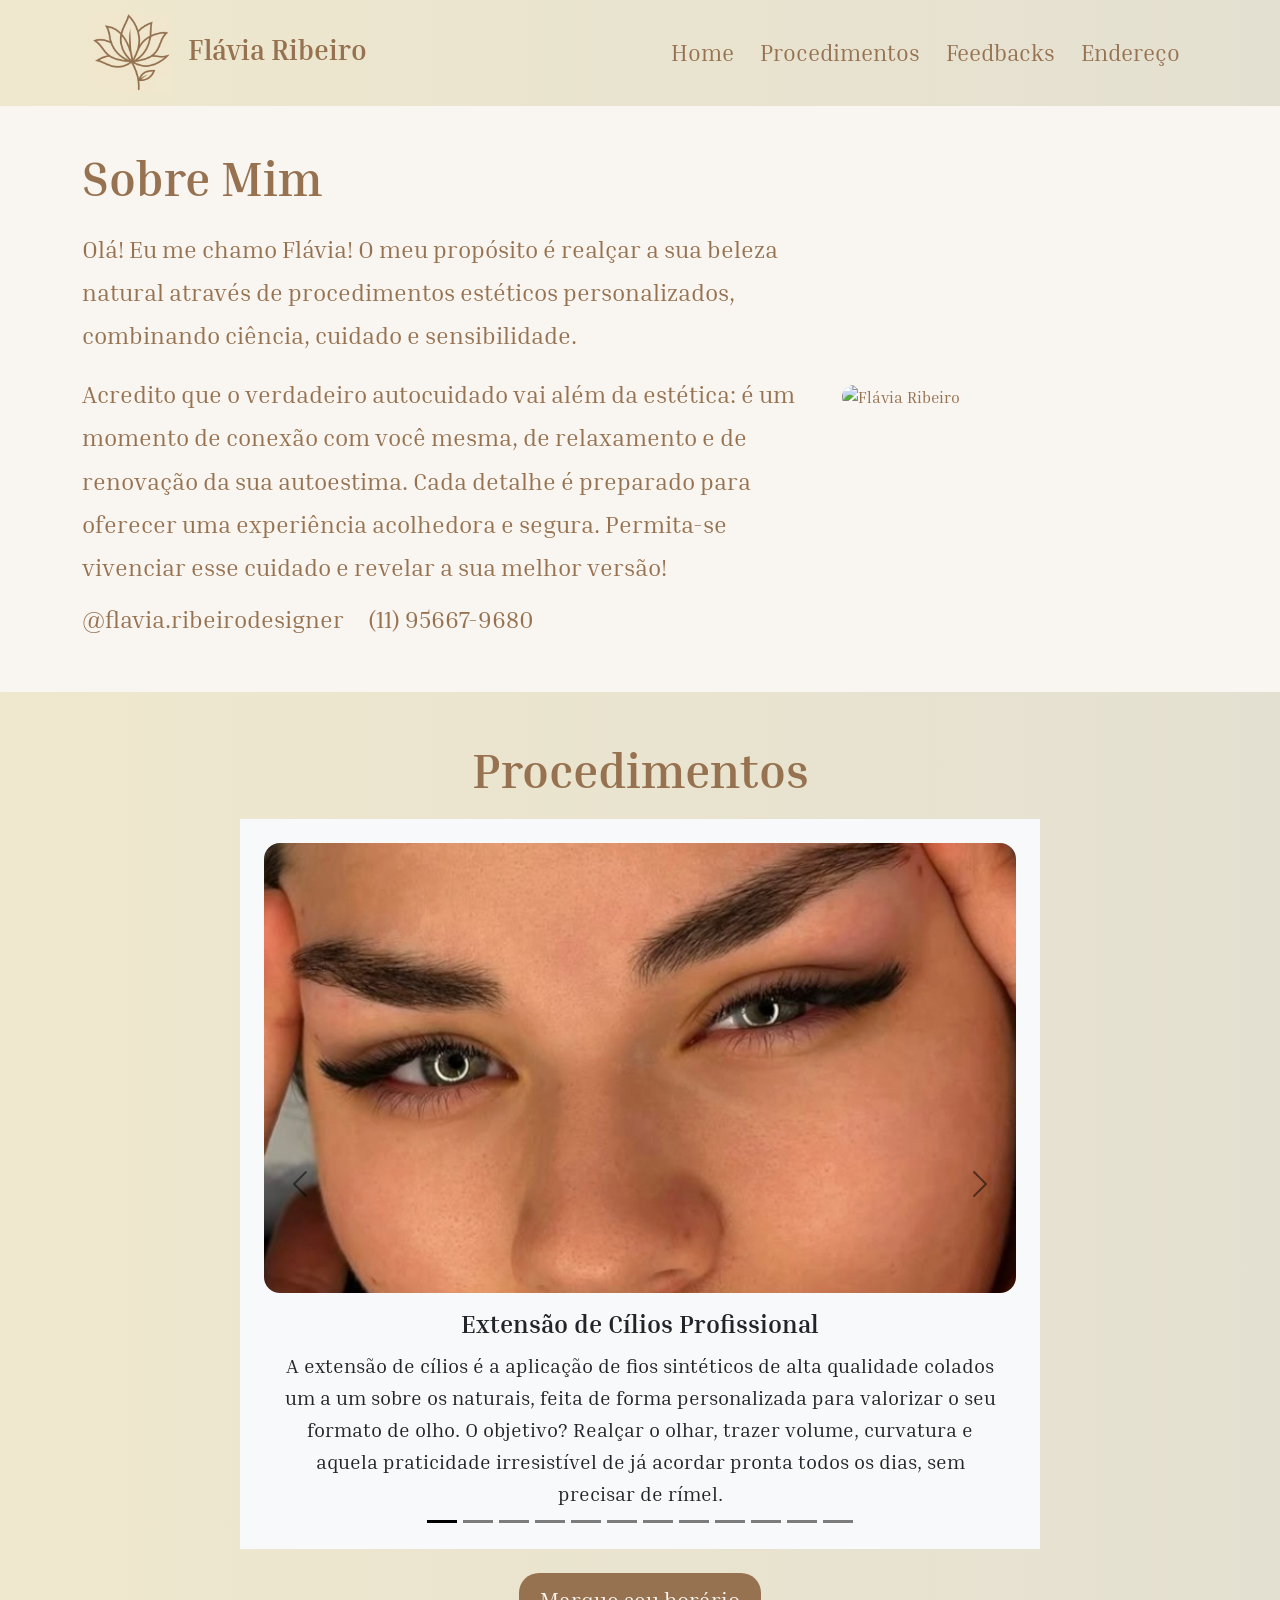
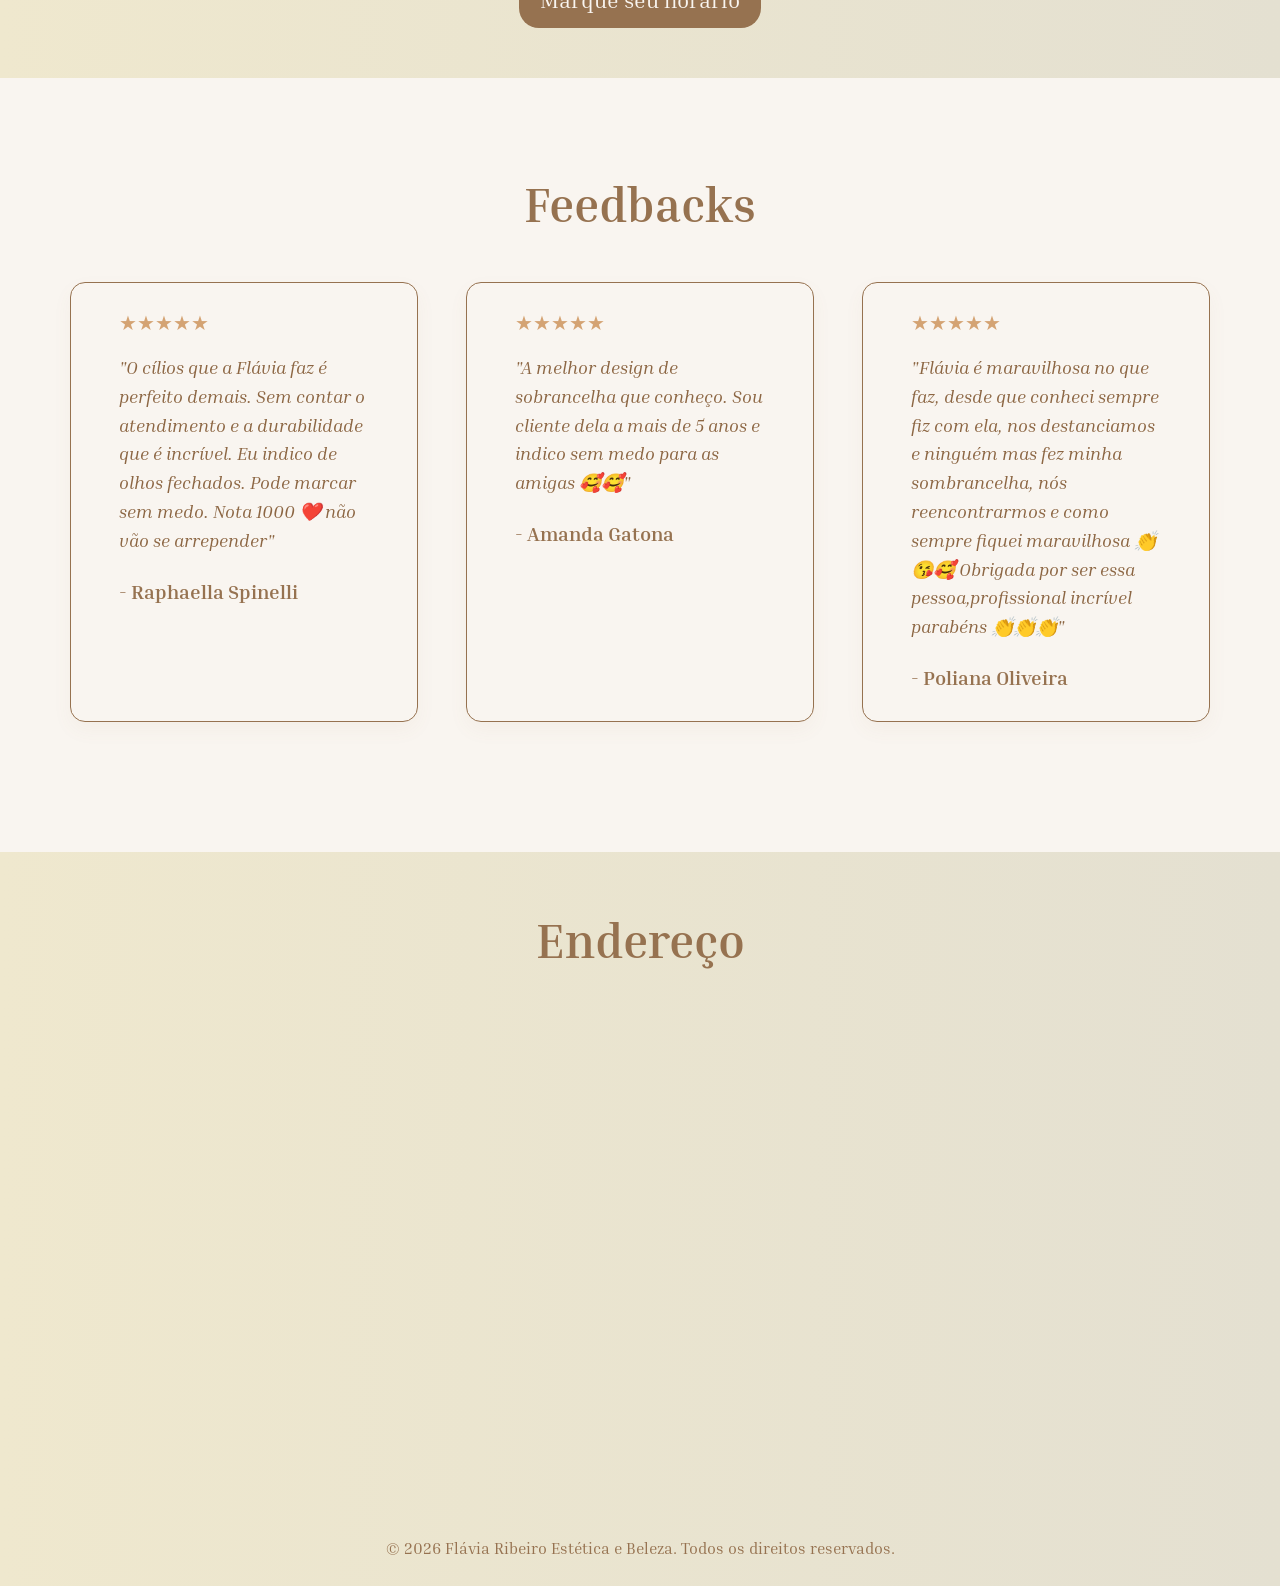
==== commit dbb039fe: "Resolvendo oq tava igual" ====
--- a/css/style.css
+++ b/css/style.css
@@ -18,26 +18,26 @@
 
 .minha-navbar .navbar-brand {
     color: var(--verde);
-    font-size: 24px;
+    font-size: 28px;
     font-weight: bold;
 }
 
 .navbar-brand img {
-    width: 70px;
-    height: 70px;
+    width: 80px;
+    height: 80px;
     margin-left: 10px;
     margin-right: 10px;
 }
 
 .navbar-nav .nav-link {
     color: var(--verde);
-    font-size: 18px;
+    font-size: 23px;
     margin-right: 10px;
 }
 
 .sobre-mim img {
     transition: transform 0.3s ease;
-    border-radius: 10%;
+    border-radius: 40px;
 }
 
 .sobre-mim img:hover {
@@ -50,7 +50,7 @@
 }
 
 .sobre-mim p {
-    font-size: 18px;
+    font-size: 24px;
     line-height: 1.8;
 }
 
@@ -106,8 +106,8 @@
 
 /* Para aumentar a descrição (o parágrafo) do procedimento */
 .carousel-item p {
-    font-size: 20px;       /* O padrão costuma ser 14px. 16px ou 18px já dão uma leitura excelente! */
-    line-height: 1.6;      /* Aumenta o espaço entre as linhas para o texto não ficar sufocado */
+    font-size: 20px;       
+    line-height: 1.6;      
 }
 
 #carrosselProcedimentos {
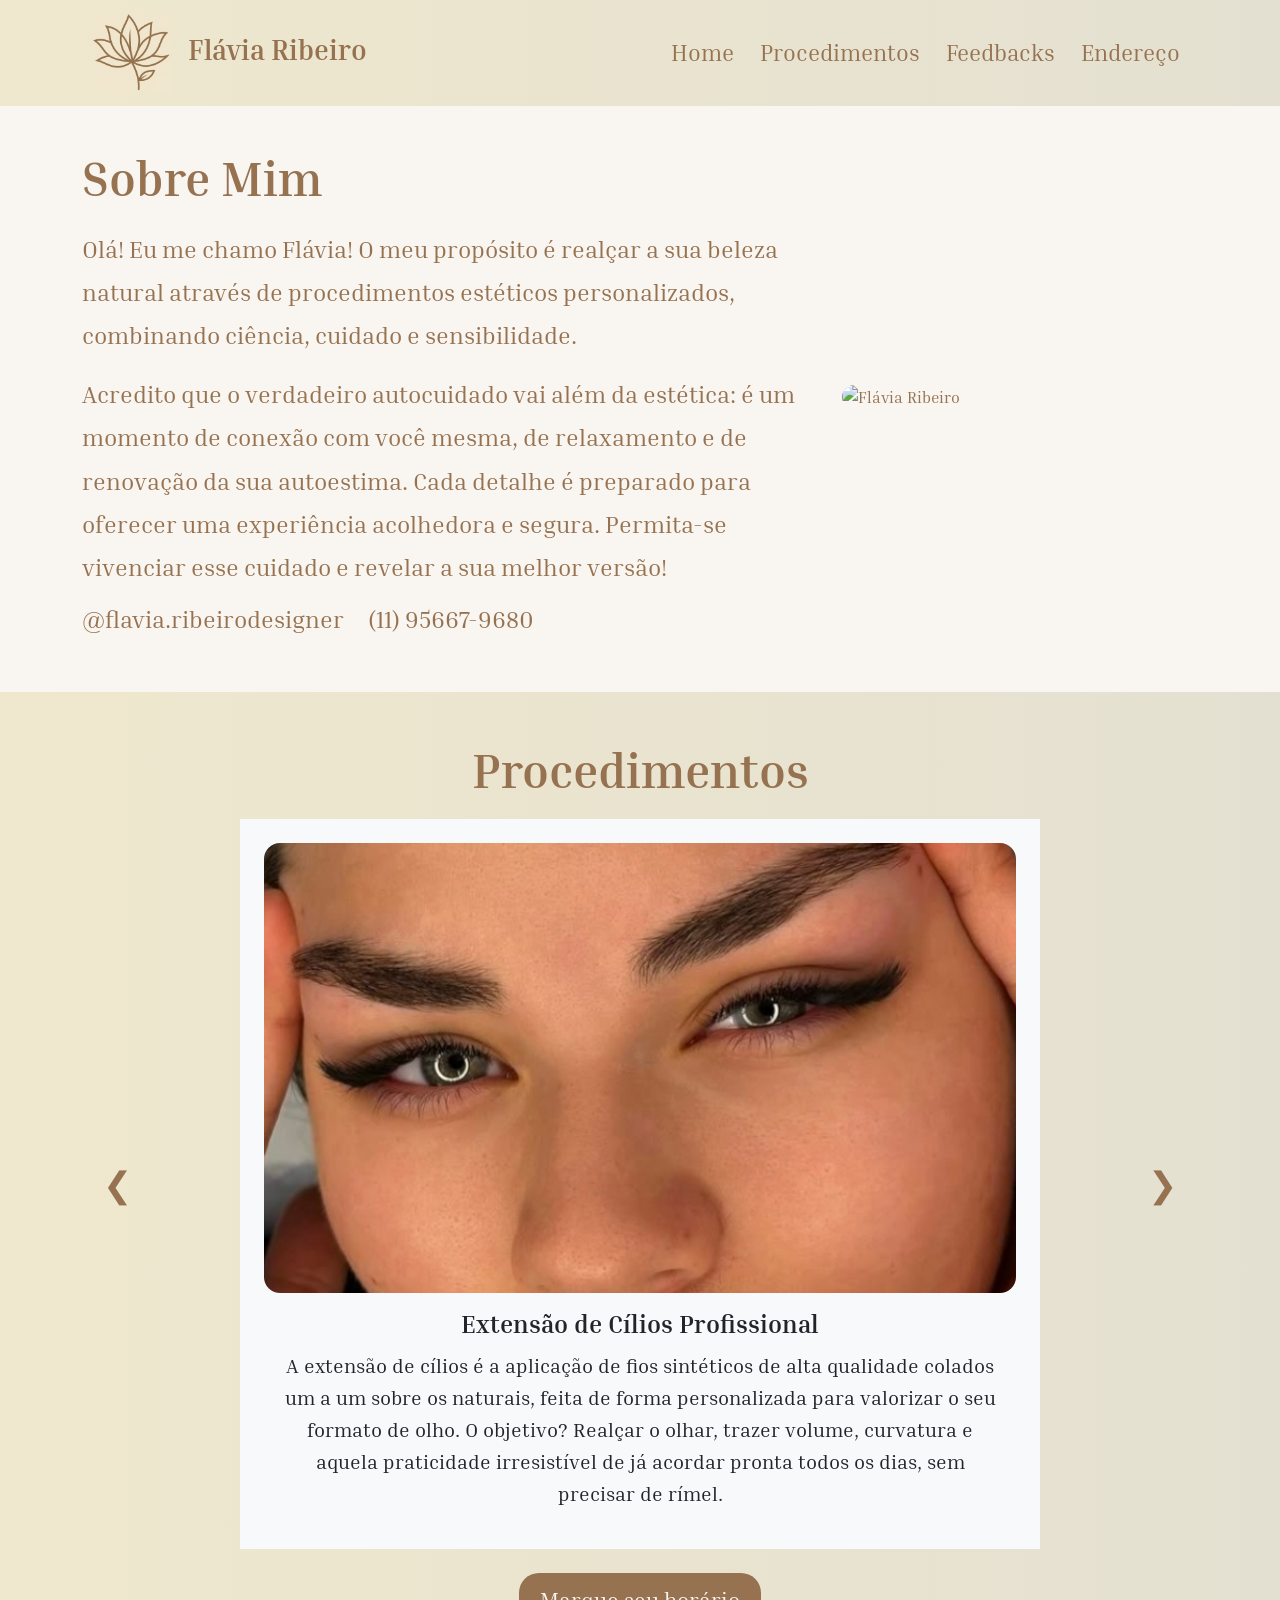
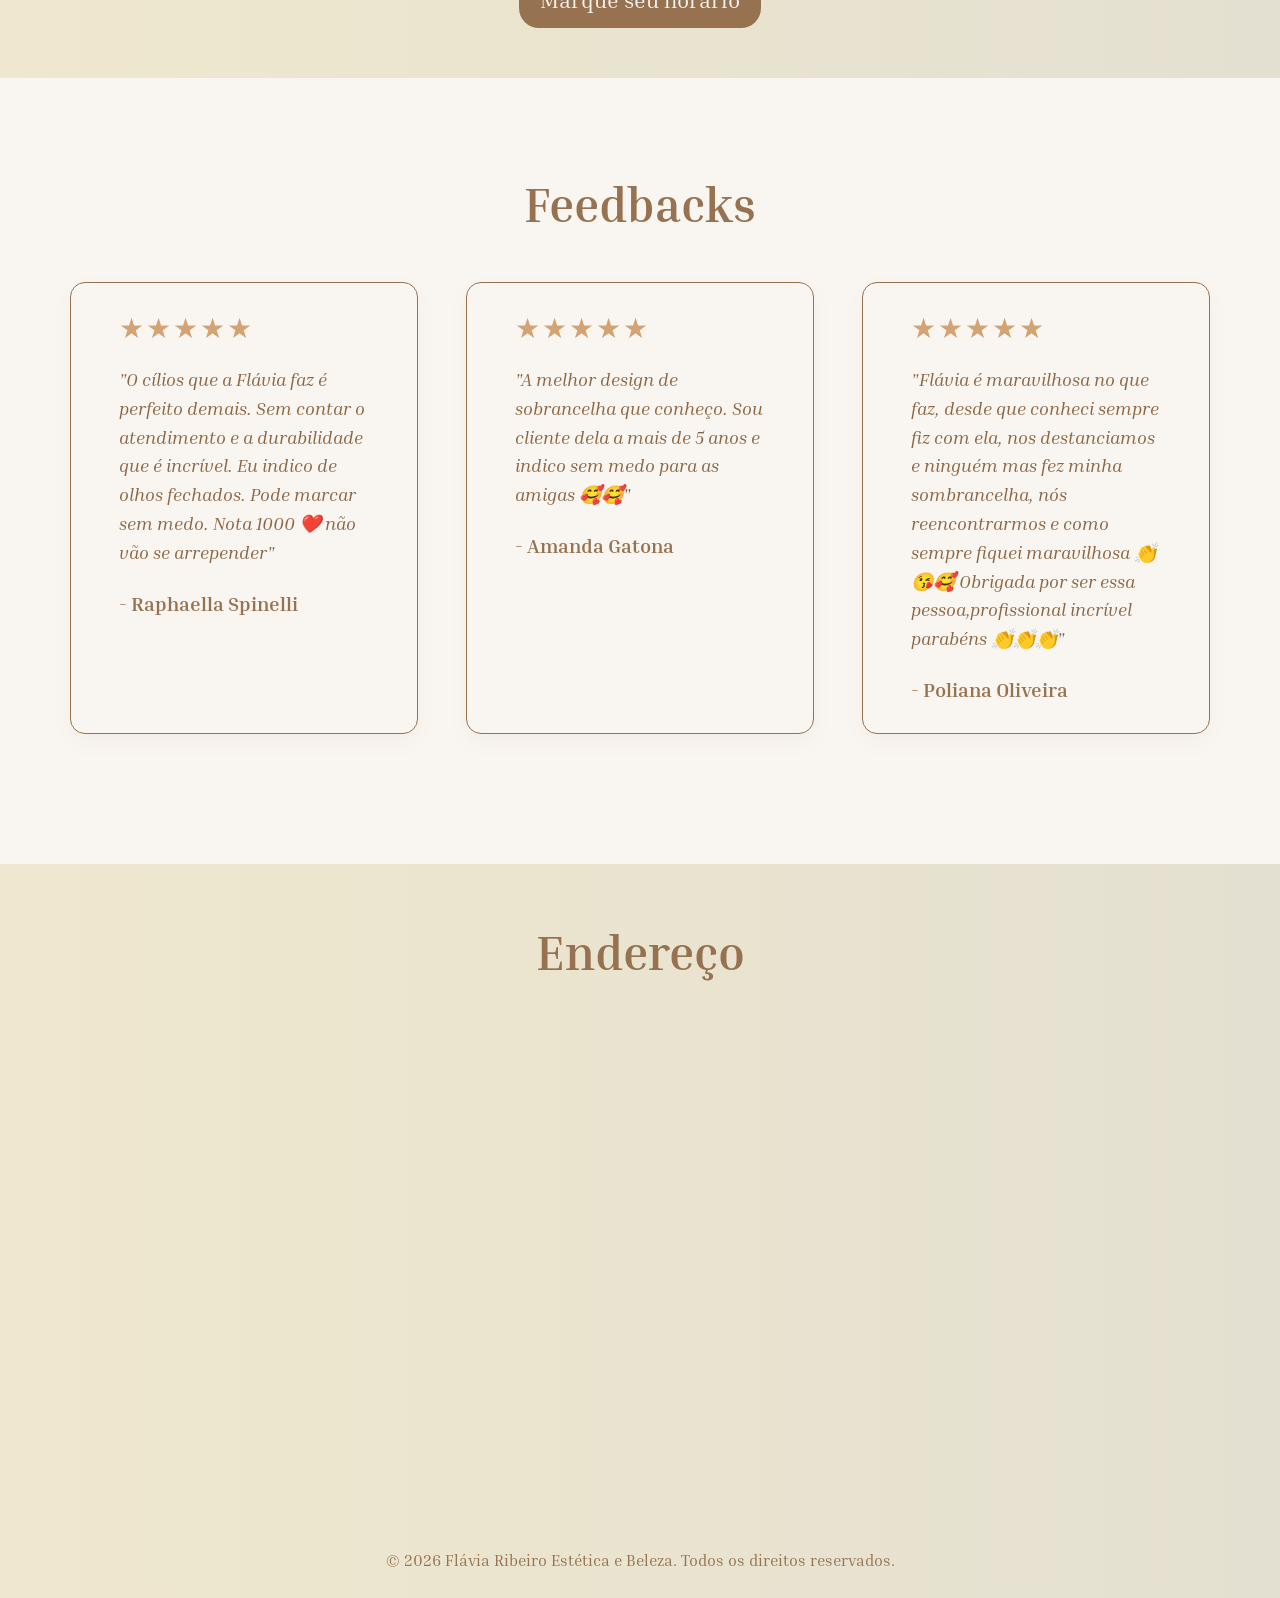
==== commit 13e806b9: "Merge branch 'main' of https://github.com/LealRanny/Projeto-web" ====
--- a/html/index.html
+++ b/html/index.html
@@ -102,216 +102,246 @@
     </section>
 
     <div class="fundoo-carrossel" id="procedimentos">
-        <h1 class="text-center">Procedimentos</h1>
-        <div id="carrosselProcedimentos" data-bs-theme="dark" class="carousel slide carousel-fade meu-carrosel">
-            <div class="carousel-indicators">
-                <button type="button" data-bs-target="#carrosselProcedimentos" data-bs-slide-to="0" class="active"
-                    aria-current="true" aria-label="Slide 1"></button>
-                <button type="button" data-bs-target="#carrosselProcedimentos" data-bs-slide-to="1"
-                    aria-label="Slide 2"></button>
-                <button type="button" data-bs-target="#carrosselProcedimentos" data-bs-slide-to="2"
-                    aria-label="Slide 3"></button>
-                <button type="button" data-bs-target="#carrosselProcedimentos" data-bs-slide-to="3"
-                    aria-label="Slide 4"></button>
-                <button type="button" data-bs-target="#carrosselProcedimentos" data-bs-slide-to="4"
-                    aria-label="Slide 5"></button>
-                <button type="button" data-bs-target="#carrosselProcedimentos" data-bs-slide-to="5"
-                    aria-label="Slide 6"></button>
-                <button type="button" data-bs-target="#carrosselProcedimentos" data-bs-slide-to="6"
-                    aria-label="Slide 7"></button>
-                <button type="button" data-bs-target="#carrosselProcedimentos" data-bs-slide-to="7"
-                    aria-label="Slide 8"></button>
-                <button type="button" data-bs-target="#carrosselProcedimentos" data-bs-slide-to="8"
-                    aria-label="Slide 9"></button>
-                <button type="button" data-bs-target="#carrosselProcedimentos" data-bs-slide-to="9"
-                    aria-label="Slide 10"></button>
-                <button type="button" data-bs-target="#carrosselProcedimentos" data-bs-slide-to="10"
-                    aria-label="Slide 11"></button>
-                <button type="button" data-bs-target="#carrosselProcedimentos" data-bs-slide-to="11"
-                    aria-label="Slide 12"></button>
+        <div class="container">
+            <h1 class="text-center">Procedimentos</h1>
+            <div class="row align-items-center">
+                
+                <div class="col-1 d-flex justify-content-center">
+                    <button class="btn-seta" type="button" data-bs-target="#carrosselProcedimentos"
+                        data-bs-slide="prev">❮</button>
+                </div>
+
+                <div class="col-10">
+                    <div id="carrosselProcedimentos" data-bs-theme="dark"
+                        class="carousel slide carousel-fade meu-carrosel">
+                        <div class="carousel-inner">
+                            <div class="carousel-item active text-center bg-light p-4">
+                                <img src="../img/Extensao-Cilios.jpg" class="img-fluid rounded-4"
+                                    alt="Extensão de Cílios Profissional">
+
+                                <div class="mt-3 px-3">
+                                    <h5 class="text-dark">Extensão de Cílios Profissional</h5>
+                                    <p class="text-dark">A extensão de cílios é a aplicação de fios sintéticos de alta
+                                        qualidade
+                                        colados um a um
+                                        sobre os naturais, feita de forma personalizada para valorizar o seu formato de
+                                        olho.
+                                        O objetivo? Realçar o olhar, trazer volume, curvatura e aquela praticidade
+                                        irresistível de
+                                        já
+                                        acordar pronta todos os dias, sem precisar de rímel.</p>
+                                </div>
+                            </div>
+
+                            <div class="carousel-item text-center bg-light p-4">
+                                <img src="../img/Sobrancelha-Henna.jpg" class="img-fluid rounded-4"
+                                    alt="Sobrancelha com Henna Profissional">
+
+                                <div class="mt-3 px-3">
+                                    <h5 class="text-dark">Sobrancelha com Henna</h5>
+                                    <p class="text-dark">A aplicação de henna é ideal para quem quer um efeito de
+                                        preenchimento,
+                                        cobrindo falhas e definindo o olhar. O resultado é um design marcante que te
+                                        poupa o
+                                        trabalho
+                                        de usar lápis ou sombra todas as manhãs. É um procedimento estético que combina
+                                        o
+                                        desenho
+                                        estratégico das sobrancelhas.</p>
+                                </div>
+                            </div>
+
+                            <div class="carousel-item text-center bg-light p-4">
+                                <img src="../img/Design-Sobrancelha.jpg" class="img-fluid rounded-4"
+                                    alt="Design de Sobrancelhas Profissional">
+
+                                <div class="mt-3 px-3">
+                                    <h5 class="text-dark">Design de Sobrancelhas</h5>
+                                    <p class="text-dark">Muito além de apenas "tirar os pelinhos", o design
+                                        é um procedimento personalizado que estuda as linhas e proporções do seu rosto.
+                                        Utilizando técnicas de visagismo, os pelos são removidos de forma estratégica
+                                        respeitando
+                                        o crescimento natural dos seus fios para valorizar o seu olhar, trazendo mais
+                                        harmonia,
+                                        simetria e leveza à sua beleza natural.</p>
+                                </div>
+                            </div>
+
+                            <div class="carousel-item text-center bg-light p-4">
+                                <img src="../img/Limpeza-Pele.jpg" class="img-fluid rounded-4"
+                                    alt="Limpeza de Pele Profissional">
+
+                                <div class="mt-3 px-3">
+                                    <h5 class="text-dark">Limpeza de Pele</h5>
+                                    <p class="text-dark">A limpeza de pele profissional é o segredo para manter o rosto
+                                        livre de
+                                        impurezas,
+                                        cravinhos e daquele aspecto de cansaço. Ela devolve o brilho natural da pele,
+                                        melhora a
+                                        oxigenação e
+                                        garante aquele toque macio que a gente ama.</p>
+                                </div>
+                            </div>
+
+                            <div class="carousel-item text-center bg-light p-4">
+                                <img src="../img/Dermaplaning.jpg" class="img-fluid rounded-4"
+                                    alt="Dermaplaning + Limpeza de Pele">
+
+                                <div class="mt-3 px-3">
+                                    <h5 class="text-dark">Dermaplaning + Limpeza de Pele</h5>
+                                    <p class="text-dark">Essa combinação une o melhor dos dois mundos. Primeiro, o
+                                        Dermaplaning
+                                        realiza uma esfoliação
+                                        superficial com uma lâmina cirúrgica, removendo as células mortas e aquela
+                                        penugem
+                                        fina do
+                                        rosto (o velo). Com a pele
+                                        totalmente desimpedida, a Limpeza de Pele entra em ação com muito mais eficácia,
+                                        extraindo
+                                        cravos e impurezas profundamente.
+                                        O resultado é uma renovação celular completa e uma textura impecável.</p>
+                                </div>
+                            </div>
+
+                            <div class="carousel-item text-center bg-light p-4">
+                                <img src="../img/Micro-Labial.jpg" class="img-fluid rounded-4"
+                                    alt="Micropigmentação Labial">
+
+                                <div class="mt-3 px-3">
+                                    <h5 class="text-dark">Micropigmentação Labial</h5>
+                                    <p class="text-dark">O efeito lip tint que você sempre quis, sem precisar retocar. A
+                                        micropigmentação labial define o contorno,
+                                        neutraliza tons arroxeados ou pálidos e garante aquela corzinha de saúde que não
+                                        sai
+                                        na
+                                        máscara, no copo e nem no beijo. É a praticidade
+                                        que a sua rotina merece!</p>
+                                </div>
+                            </div>
+
+                            <div class="carousel-item text-center bg-light p-4">
+                                <img src="../img/Micro-Sobrancelha.jpg" class="img-fluid rounded-4"
+                                    alt="Micropigmentação de Sobrancelhas">
+
+                                <div class="mt-3 px-3">
+                                    <h5 class="text-dark">Micropigmentação de Sobrancelhas</h5>
+                                    <p class="text-dark">A micropigmentação é a solução definitiva para quem cansou de
+                                        gastar tempo
+                                        tentando corrigir
+                                        as sobrancelhas com lápis ou sombra todas as manhãs. Ela cobre falhas,
+                                        reconstrói o
+                                        design
+                                        de forma hiper-realista e tem uma
+                                        durabilidade excelente. Praticidade e beleza andando juntas!</p>
+                                </div>
+                            </div>
+
+                            <div class="carousel-item text-center bg-light p-4">
+                                <img src="../img/Lash-Lifting.jpg" class="img-fluid rounded-4" alt="Lash Lifting">
+
+                                <div class="mt-3 px-3">
+                                    <h5 class="text-dark">Lash Lifting</h5>
+                                    <p class="text-dark">Para quem ama a beleza natural! O Lash Lifting é o queridinho
+                                        de
+                                        quem quer
+                                        realçar o olhar sem usar extensões de
+                                        fios sintéticos. Ele levanta e tinge os seus próprios cílios, deixando-os
+                                        incrivelmente
+                                        destacados por até 6 semanas. É a praticidade de
+                                        acordar pronta com zero manutenção pesada no dia a dia.</p>
+                                </div>
+                            </div>
+
+                            <div class="carousel-item text-center bg-light p-4">
+                                <img src="../img/Brow-Lamination.jpg" class="img-fluid rounded-4" alt="Brow Lamination">
+
+                                <div class="mt-3 px-3">
+                                    <h5 class="text-dark">Brown Lamination</h5>
+                                    <p class="text-dark">É uma técnica moderna que reorganiza, alinha e estiliza os
+                                        pelos
+                                        das
+                                        sobrancelhas.
+                                        Através de um processo seguro e indolor, os fios naturais são suavizados para
+                                        que
+                                        possam ser
+                                        escovados
+                                        na direção desejada. O resultado é um efeito de sobrancelhas mais cheias,
+                                        encorpadas
+                                        e
+                                        disciplinadas, ideal para
+                                        cobrir falhas e criar um visual super atual.</p>
+                                </div>
+                            </div>
+
+                            <div class="carousel-item text-center bg-light p-4">
+                                <img src="../img/Massagem.jpg" class="img-fluid rounded-4" alt="Massagem">
+
+                                <div class="mt-3 px-3">
+                                    <h5 class="text-dark">Massagem</h5>
+                                    <p class="text-dark">Indispensável para quem vive na correria e precisa de um
+                                        momento
+                                        para
+                                        desacelerar.
+                                        A massagem relaxante corporal alivia os nós de tensão causados pela postura e
+                                        pelo
+                                        estresse
+                                        do dia a dia,
+                                        devolvendo a leveza e a energia que você merece. Permita-se esse momento! É um
+                                        cuidado que
+                                        equilibra o corpo e a mente. </p>
+                                </div>
+                            </div>
+
+                            <div class="carousel-item text-center bg-light p-4">
+                                <img src="../img/Drenagem-Linfatica.jpg" class="img-fluid rounded-4"
+                                    alt="Drenagem Linfática">
+
+                                <div class="mt-3 px-3">
+                                    <h5 class="text-dark">Drenagem Linfática</h5>
+                                    <p class="text-dark">Cansada daquela sensação de pernas pesadas e corpo inchado? A
+                                        drenagem
+                                        linfática é
+                                        a sua maior aliada! Ela reduz a retenção de líquidos, combate a celulite, ativa
+                                        a
+                                        circulação
+                                        sanguínea e ajuda a
+                                        modelar o corpo de forma natural. O detox perfeito para o seu organismo se
+                                        renovar.
+                                    </p>
+                                </div>
+                            </div>
+
+                            <div class="carousel-item text-center bg-light p-4">
+                                <img src="../img/MicroAgulhamento.jpg" class="img-fluid rounded-4"
+                                    alt="Microagulhamento">
+
+                                <div class="mt-3 px-3">
+                                    <h5 class="text-dark">Microagulhamento</h5>
+                                    <p class="text-dark">É um procedimento estético avançado que utiliza um rolo ou
+                                        caneta
+                                        com
+                                        microagulhas estéreis para
+                                        fazer micropunturas controladas na pele. Esse processo ativa a cascata de
+                                        cicatrização
+                                        natural do corpo, gerando uma produção
+                                        massiva de colágeno e elastina. É o tratamento ideal para suavizar linhas de
+                                        expressão,
+                                        reduzir poros dilatados, clarear manchas
+                                        (melasma) e atenuar cicatrizes de acne, devolvendo a firmeza e o viço ao rosto.
+                                    </p>
+                                </div>
+                            </div>
+                        </div> 
+                    </div> 
+                </div> 
+
+                <div class="col-1 d-flex justify-content-center">
+                    <button class="btn-seta" type="button" data-bs-target="#carrosselProcedimentos"
+                        data-bs-slide="next">❯</button>
+                </div>
             </div>
-
-            <div class="carousel-inner">
-                <div class="carousel-item active text-center bg-light p-4">
-                    <img src="../img/Extensao-Cilios.jpg" class="img-fluid rounded-4"
-                        alt="Extensão de Cílios Profissional">
-
-                    <div class="mt-3 px-3">
-                        <h5 class="text-dark">Extensão de Cílios Profissional</h5>
-                        <p class="text-dark">A extensão de cílios é a aplicação de fios sintéticos de alta qualidade
-                            colados um a um
-                            sobre os naturais, feita de forma personalizada para valorizar o seu formato de olho.
-                            O objetivo? Realçar o olhar, trazer volume, curvatura e aquela praticidade irresistível de
-                            já
-                            acordar pronta todos os dias, sem precisar de rímel.</p>
-                    </div>
-                </div>
-
-                <div class="carousel-item text-center bg-light p-4">
-                    <img src="../img/Sobrancelha-Henna.jpg" class="img-fluid rounded-4"
-                        alt="Sobrancelha com Henna Profissional">
-
-                    <div class="mt-3 px-3">
-                        <h5 class="text-dark">Sobrancelha com Henna</h5>
-                        <p class="text-dark">A aplicação de henna é ideal para quem quer um efeito de preenchimento,
-                            cobrindo falhas e definindo o olhar. O resultado é um design marcante que te poupa o
-                            trabalho
-                            de usar lápis ou sombra todas as manhãs. É um procedimento estético que combina o desenho
-                            estratégico das sobrancelhas.</p>
-                    </div>
-                </div>
-
-                <div class="carousel-item text-center bg-light p-4">
-                    <img src="../img/Design-Sobrancelha.jpg" class="img-fluid rounded-4"
-                        alt="Design de Sobrancelhas Profissional">
-
-                    <div class="mt-3 px-3">
-                        <h5 class="text-dark">Design de Sobrancelhas</h5>
-                        <p class="text-dark">Muito além de apenas "tirar os pelinhos", o design
-                            é um procedimento personalizado que estuda as linhas e proporções do seu rosto.
-                            Utilizando técnicas de visagismo, os pelos são removidos de forma estratégica respeitando
-                            o crescimento natural dos seus fios para valorizar o seu olhar, trazendo mais harmonia,
-                            simetria e leveza à sua beleza natural.</p>
-                    </div>
-                </div>
-
-                <div class="carousel-item text-center bg-light p-4">
-                    <img src="../img/Limpeza-Pele.jpg" class="img-fluid rounded-4" alt="Limpeza de Pele Profissional">
-
-                    <div class="mt-3 px-3">
-                        <h5 class="text-dark">Limpeza de Pele</h5>
-                        <p class="text-dark">A limpeza de pele profissional é o segredo para manter o rosto livre de
-                            impurezas,
-                            cravinhos e daquele aspecto de cansaço. Ela devolve o brilho natural da pele, melhora a
-                            oxigenação e
-                            garante aquele toque macio que a gente ama.</p>
-                    </div>
-                </div>
-
-                <div class="carousel-item text-center bg-light p-4">
-                    <img src="../img/Dermaplaning.jpg" class="img-fluid rounded-4" alt="Dermaplaning + Limpeza de Pele">
-
-                    <div class="mt-3 px-3">
-                        <h5 class="text-dark">Dermaplaning + Limpeza de Pele</h5>
-                        <p class="text-dark">Essa combinação une o melhor dos dois mundos. Primeiro, o Dermaplaning
-                            realiza uma esfoliação
-                            superficial com uma lâmina cirúrgica, removendo as células mortas e aquela penugem fina do
-                            rosto (o velo). Com a pele
-                            totalmente desimpedida, a Limpeza de Pele entra em ação com muito mais eficácia, extraindo
-                            cravos e impurezas profundamente.
-                            O resultado é uma renovação celular completa e uma textura impecável.</p>
-                    </div>
-                </div>
-
-                <div class="carousel-item text-center bg-light p-4">
-                    <img src="../img/Micro-Labial.jpg" class="img-fluid rounded-4" alt="Micropigmentação Labial">
-
-                    <div class="mt-3 px-3">
-                        <h5 class="text-dark">Micropigmentação Labial</h5>
-                        <p class="text-dark">O efeito lip tint que você sempre quis, sem precisar retocar. A
-                            micropigmentação labial define o contorno,
-                            neutraliza tons arroxeados ou pálidos e garante aquela corzinha de saúde que não sai na
-                            máscara, no copo e nem no beijo. É a praticidade
-                            que a sua rotina merece!</p>
-                    </div>
-                </div>
-
-                <div class="carousel-item text-center bg-light p-4">
-                    <img src="../img/Micro-Sobrancelha.jpg" class="img-fluid rounded-4"
-                        alt="Micropigmentação de Sobrancelhas">
-
-                    <div class="mt-3 px-3">
-                        <h5 class="text-dark">Micropigmentação de Sobrancelhas</h5>
-                        <p class="text-dark">A micropigmentação é a solução definitiva para quem cansou de gastar tempo
-                            tentando corrigir
-                            as sobrancelhas com lápis ou sombra todas as manhãs. Ela cobre falhas, reconstrói o design
-                            de forma hiper-realista e tem uma
-                            durabilidade excelente. Praticidade e beleza andando juntas!</p>
-                    </div>
-                </div>
-
-                <div class="carousel-item text-center bg-light p-4">
-                    <img src="../img/Lash-Lifting.jpg" class="img-fluid rounded-4" alt="Lash Lifting">
-
-                    <div class="mt-3 px-3">
-                        <h5 class="text-dark">Lash Lifting</h5>
-                        <p class="text-dark">Para quem ama a beleza natural! O Lash Lifting é o queridinho de quem quer
-                            realçar o olhar sem usar extensões de
-                            fios sintéticos. Ele levanta e tinge os seus próprios cílios, deixando-os incrivelmente
-                            destacados por até 6 semanas. É a praticidade de
-                            acordar pronta com zero manutenção pesada no dia a dia.</p>
-                    </div>
-                </div>
-
-                <div class="carousel-item text-center bg-light p-4">
-                    <img src="../img/Brow-Lamination.jpg" class="img-fluid rounded-4" alt="Brow Lamination">
-
-                    <div class="mt-3 px-3">
-                        <h5 class="text-dark">Brown Lamination</h5>
-                        <p class="text-dark">É uma técnica moderna que reorganiza, alinha e estiliza os pelos das
-                            sobrancelhas.
-                            Através de um processo seguro e indolor, os fios naturais são suavizados para que possam ser
-                            escovados
-                            na direção desejada. O resultado é um efeito de sobrancelhas mais cheias, encorpadas e
-                            disciplinadas, ideal para
-                            cobrir falhas e criar um visual super atual.</p>
-                    </div>
-                </div>
-
-                <div class="carousel-item text-center bg-light p-4">
-                    <img src="../img/Massagem.jpg" class="img-fluid rounded-4" alt="Massagem">
-
-                    <div class="mt-3 px-3">
-                        <h5 class="text-dark">Massagem</h5>
-                        <p class="text-dark">Indispensável para quem vive na correria e precisa de um momento para
-                            desacelerar.
-                            A massagem relaxante corporal alivia os nós de tensão causados pela postura e pelo estresse
-                            do dia a dia,
-                            devolvendo a leveza e a energia que você merece. Permita-se esse momento! É um cuidado que
-                            equilibra o corpo e a mente. </p>
-                    </div>
-                </div>
-
-                <div class="carousel-item text-center bg-light p-4">
-                    <img src="../img/Drenagem-Linfatica.jpg" class="img-fluid rounded-4" alt="Drenagem Linfática">
-
-                    <div class="mt-3 px-3">
-                        <h5 class="text-dark">Drenagem Linfática</h5>
-                        <p class="text-dark">Cansada daquela sensação de pernas pesadas e corpo inchado? A drenagem
-                            linfática é
-                            a sua maior aliada! Ela reduz a retenção de líquidos, combate a celulite, ativa a circulação
-                            sanguínea e ajuda a
-                            modelar o corpo de forma natural. O detox perfeito para o seu organismo se renovar.</p>
-                    </div>
-                </div>
-
-                <div class="carousel-item text-center bg-light p-4">
-                    <img src="../img/MicroAgulhamento.jpg" class="img-fluid rounded-4" alt="Microagulhamento">
-
-                    <div class="mt-3 px-3">
-                        <h5 class="text-dark">Microagulhamento</h5>
-                        <p class="text-dark">É um procedimento estético avançado que utiliza um rolo ou caneta com
-                            microagulhas estéreis para
-                            fazer micropunturas controladas na pele. Esse processo ativa a cascata de cicatrização
-                            natural do corpo, gerando uma produção
-                            massiva de colágeno e elastina. É o tratamento ideal para suavizar linhas de expressão,
-                            reduzir poros dilatados, clarear manchas
-                            (melasma) e atenuar cicatrizes de acne, devolvendo a firmeza e o viço ao rosto.</p>
-                    </div>
-                </div>
-            </div>
-
-            <button class="carousel-control-prev" type="button" data-bs-target="#carrosselProcedimentos"
-                data-bs-slide="prev">
-                <span class="carousel-control-prev-icon" aria-hidden="true"></span>
-                <span class="visually-hidden">Previous</span>
-            </button>
-            <button class="carousel-control-next" type="button" data-bs-target="#carrosselProcedimentos"
-                data-bs-slide="next">
-                <span class="carousel-control-next-icon" aria-hidden="true"></span>
-                <span class="visually-hidden">Next</span>
-            </button>
         </div>
+
         <div class="text-center mt-4">
             <button class="btn botaozin" data-bs-toggle="modal" data-bs-target="#modalLogin">
                 Marque seu horário
@@ -319,61 +349,154 @@
         </div>
     </div>
 
-    <div class="container feedbacks" id="feedbacks">
-        <h1 class="text-center mt-5 mb-5">Feedbacks</h1>
-
-        <div class="row g-5 justify-content-center">
-            <div class="col-12 col-md-6 col-lg-4">
-                <div class="card card-feedback h-100">
-                    <div class="card-body px-5 py-4">
-                        <div class="star-rating mb-3">★★★★★</div>
-                        <p class="card-text">"O cílios que a Flávia faz é perfeito demais.
-                            Sem contar o atendimento e a durabilidade que é incrível. Eu indico de olhos fechados.
-                            Pode marcar sem medo. Nota 1000 ❤️ não vão se arrepender"</p>
-                        <h5 class="card-title mt-4">- Raphaella Spinelli</h5>
+                <div class="container feedbacks" id="feedbacks">
+                    <h1 class="text-center mt-5 mb-5">Feedbacks</h1>
+
+                    <div class="row g-5 justify-content-center">
+                        <div class="col-12 col-md-6 col-lg-4">
+                            <div class="card card-feedback h-100">
+                                <div class="card-body px-3 px-md-5 py-4">
+                                    <div class="star-rating mb-3">★★★★★</div>
+                                    <p class="card-text">"O cílios que a Flávia faz é perfeito demais.
+                                        Sem contar o atendimento e a durabilidade que é incrível. Eu indico de olhos
+                                        fechados.
+                                        Pode marcar sem medo. Nota 1000 ❤️ não vão se arrepender"</p>
+                                    <h5 class="card-title mt-4">- Raphaella Spinelli</h5>
+                                </div>
+                            </div>
+                        </div>
+                        <div class="col-12 col-md-6 col-lg-4">
+                            <div class="card card-feedback h-100">
+                                <div class="card-body px-3 px-md-5 py-4">
+                                    <div class="star-rating mb-3">★★★★★</div>
+                                    <p class="card-text">"A melhor design de sobrancelha que conheço.
+                                        Sou cliente dela a mais de 5 anos e indico sem medo para as amigas 🥰🥰"</p>
+                                    <h5 class="card-title mt-4">- Amanda Gatona</h5>
+                                </div>
+                            </div>
+                        </div>
+                        <div class="col-12 col-md-6 col-lg-4">
+                            <div class="card card-feedback h-100">
+                                <div class="card-body px-3 px-md-5 py-4">
+                                    <div class="star-rating mb-3">★★★★★</div>
+                                    <p class="card-text">"Flávia é maravilhosa no que faz, desde que conheci sempre fiz
+                                        com
+                                        ela,
+                                        nos destanciamos e ninguém mas fez minha sombrancelha, nós reencontrarmos e como
+                                        sempre
+                                        fiquei maravilhosa 👏😘🥰
+                                        Obrigada por ser essa pessoa,profissional incrível parabéns 👏👏👏"</p>
+                                    <h5 class="card-title mt-4">- Poliana Oliveira</h5>
+                                </div>
+                            </div>
+                        </div>
                     </div>
                 </div>
-            </div>
-            <div class="col-12 col-md-6 col-lg-4">
-                <div class="card card-feedback h-100">
-                    <div class="card-body px-5 py-4">
-                        <div class="star-rating mb-3">★★★★★</div>
-                        <p class="card-text">"A melhor design de sobrancelha que conheço.
-                            Sou cliente dela a mais de 5 anos e indico sem medo para as amigas 🥰🥰"</p>
-                        <h5 class="card-title mt-4">- Amanda Gatona</h5>
+
+                <div class="fundoo-endereco" id="endereco">
+                    <h1 class="text-center">Endereço</h1>
+                    <div class="container">
+                        <iframe
+                            src="https://www.google.com/maps/embed?pb=!1m18!1m12!1m3!1d3658.3113245928375!2d-46.191021299999996!3d-23.521302499999997!2m3!1f0!2f0!3f0!3m2!1i1024!2i768!4f13.1!3m3!1m2!1s0x94cdd9664e44d477%3A0xe6373ae7dccdae07!2sFl%C3%A1via%20Ribeiro%20est%C3%A9tica%20e%20beleza!5e0!3m2!1spt-BR!2sbr!4v1782595356491!5m2!1spt-BR!2sbr"
+                            width="100%" height="450" style="border:0;" allowfullscreen="" loading="lazy"
+                            referrerpolicy="strict-origin-when-cross-origin">
+                        </iframe>
                     </div>
                 </div>
-            </div>
-            <div class="col-12 col-md-6 col-lg-4">
-                <div class="card card-feedback h-100">
-                    <div class="card-body px-5 py-4">
-                        <div class="star-rating mb-3">★★★★★</div>
-                        <p class="card-text">"Flávia é maravilhosa no que faz, desde que conheci sempre fiz com ela,
-                            nos destanciamos e ninguém mas fez minha sombrancelha, nós reencontrarmos e como sempre
-                            fiquei maravilhosa 👏😘🥰
-                            Obrigada por ser essa pessoa,profissional incrível parabéns 👏👏👏"</p>
-                        <h5 class="card-title mt-4">- Poliana Oliveira</h5>
+
+                <footer class="text-center">
+
+                    <p>&copy; 2026 Flávia Ribeiro Estética e Beleza. Todos os direitos reservados.</p>
+
+                </footer>
+
+
+                <!-- MODAL DE LOGIN -->
+                <div class="modal fade modal-verde" id="modalLogin" tabindex="-1" aria-labelledby="modalLoginTitulo"
+                    aria-hidden="true">
+                    <div class="modal-dialog modal-dialog-centered">
+                        <div class="modal-content">
+                            <div class="modal-header">
+                                <h5 class="modal-title font-weight-bold" id="modalLoginTitulo">Entrar na sua conta</h5>
+                                <button type="button" class="btn-close" data-bs-dismiss="modal"
+                                    aria-label="Fechar"></button>
+                            </div>
+                            <div class="modal-body">
+                                <form id="formLogin" onsubmit="return false">
+                                    <div class="mb-3">
+                                        <input type="email" class="form-control" id="campoEmail" placeholder="Email"
+                                            required>
+                                    </div>
+                                    <div class="mb-2">
+                                        <input type="password" class="form-control" id="campoSenha" placeholder="Senha"
+                                            required>
+                                    </div>
+                                    <div id="erroLogin" class="alert alert-danger d-none" role="alert">
+                                        E-mail ou senha incorretos.
+                                    </div>
+                                    <div class="modal-footer justify-content-center">
+                                        <button type="button" class="btn btn-verde"
+                                            onclick="fazerLogin()">Entrar</button>
+                                    </div>
+                                    <p class="mb-1 text-center text-muted">
+                                        Não tem conta?
+                                        <span class="link-verde" data-bs-toggle="modal" data-bs-target="#modalCadastro"
+                                            data-bs-dismiss="modal">Cadastre-se</span>
+                                    </p>
+                                </form>
+                            </div>
+                        </div>
                     </div>
                 </div>
-            </div>
-        </div>
-    </div>
-
-    <div class="fundoo-endereco" id="endereco">
-        <h1 class="text-center">Endereço</h1>
-        <iframe
-            src="https://www.google.com/maps/embed?pb=!1m18!1m12!1m3!1d3658.3113245928375!2d-46.191021299999996!3d-23.521302499999997!2m3!1f0!2f0!3f0!3m2!1i1024!2i768!4f13.1!3m3!1m2!1s0x94cdd9664e44d477%3A0xe6373ae7dccdae07!2sFl%C3%A1via%20Ribeiro%20est%C3%A9tica%20e%20beleza!5e0!3m2!1spt-BR!2sbr!4v1782595356491!5m2!1spt-BR!2sbr"
-            width="100%" height="450" style="border:0;" allowfullscreen="" loading="lazy"
-            referrerpolicy="strict-origin-when-cross-origin">
-        </iframe>
-    </div>
-
-    <footer class="text-center">
-
-        <p>&copy; 2026 Flávia Ribeiro Estética e Beleza. Todos os direitos reservados.</p>
-
-    </footer>
-
+
+                <!-- MODAL DE CADASTRO -->
+                <div class="modal fade modal-verde" id="modalCadastro" tabindex="-1"
+                    aria-labelledby="modalCadastroTitulo" aria-hidden="true">
+                    <div class="modal-dialog modal-dialog-centered">
+                        <div class="modal-content">
+                            <div class="modal-header">
+                                <h5 class="modal-title font-weight-bold" id="modalCadastroTitulo">Criar sua conta</h5>
+                                <button type="button" class="btn-close" data-bs-dismiss="modal"
+                                    aria-label="Fechar"></button>
+                            </div>
+                            <div class="modal-body">
+                                <form id="formCadastro" onsubmit="return false">
+                                    <div class="mb-3">
+                                        <input type="email" class="form-control" id="cadastroEmail" placeholder="Email"
+                                            required>
+                                    </div>
+                                    <div class="mb-3">
+                                        <input type="tel" class="form-control" id="cadastroTelefone"
+                                            placeholder="Telefone" required>
+                                    </div>
+                                    <div class="mb-3">
+                                        <input type="password" class="form-control" id="cadastroSenha"
+                                            placeholder="Senha" required>
+                                    </div>
+                                    <div class="mb-1">
+                                        <input type="password" class="form-control" id="cadastroConfirma"
+                                            placeholder="Confirmar senha" required>
+                                    </div>
+                                    <div id="erroCadastro" class="alert alert-danger d-none" role="alert"></div>
+                                    <div id="sucessoCadastro" class="alert alert-success d-none" role="alert">
+                                        Conta criada com sucesso!
+                                        <span class="link-verde" data-bs-toggle="modal" data-bs-target="#modalLogin"
+                                            data-bs-dismiss="modal">Clique aqui para entrar</span>.
+                                    </div>
+                                    <div class="modal-footer justify-content-center">
+                                        <button type="button" class="btn btn-verde" onclick="fazerCadastro()">Criar
+                                            conta</button>
+                                    </div>
+                                    <p class="mt-0 mb-0 text-center text-muted">
+                                        Já tem conta?
+                                        <span class="link-verde" data-bs-toggle="modal" data-bs-target="#modalLogin"
+                                            data-bs-dismiss="modal">Faça Login</span>
+                                    </p>
+                                </form>
+                            </div>
+                        </div>
+                    </div>
+                </div>
 </body>
 
 </html>
--- a/css/style.css
+++ b/css/style.css
@@ -71,6 +71,7 @@
     object-fit: cover;
 }
 
+
 .meu-carrosel .carousel-item {
     transform: scale(0.94);
     transition: transform 0.6s ease-in-out, opacity 0.6s ease-in-out !important;
@@ -99,25 +100,48 @@
 }
 
 .carousel-item h5 {
-    font-size: 25px;       /* Ajuste esse número até ficar do tamanho que você gostar */
-    font-weight: 700;      /* Deixa o título mais gordinho (negrito) */
-    margin-bottom: 10px;   /* Cria um espacinho extra entre o título e o parágrafo */
+    font-size: 25px;
+    /* Ajuste esse número até ficar do tamanho que você gostar */
+    font-weight: 700;
+    /* Deixa o título mais gordinho (negrito) */
+    margin-bottom: 10px;
+    /* Cria um espacinho extra entre o título e o parágrafo */
 }
 
 /* Para aumentar a descrição (o parágrafo) do procedimento */
 .carousel-item p {
-    font-size: 20px;       
-    line-height: 1.6;      
+    font-size: 20px;
+    line-height: 1.6;
 }
 
 #carrosselProcedimentos {
-    max-width: 800px;  /* Impede o carrossel de ficar gigante em telas grandes */
-    margin: 0 auto;    /* Centraliza o carrossel perfeitamente no meio da página */
+    max-width: 800px;
+    /* Impede o carrossel de ficar gigante em telas grandes */
+    margin: 0 auto;
+    /* Centraliza o carrossel perfeitamente no meio da página */
 }
 
 #carrosselProcedimento .carousel-item img {
-    max-height: 400px; /* Controla a altura máxima da foto para não sumir com o site */
-    object-fit: cover; /* Faz a foto se ajustar ao espaço sem ficar distorcida ou esticada */
+    max-height: 400px;
+    /* Controla a altura máxima da foto para não sumir com o site */
+    object-fit: cover;
+    /* Faz a foto se ajustar ao espaço sem ficar distorcida ou esticada */
+}
+
+.btn-seta {
+    background: transparent;
+    border: none;
+    color: var(--verde);
+    font-size: 2.2rem;
+    cursor: pointer;
+    transition: color 0.2s, transform 0.2s;
+    padding: 0;
+    line-height: 1;
+}
+
+.btn-seta:hover {
+    color: #6b4f35;
+    transform: scale(1.15);
 }
 
 .feedbacks {
@@ -138,7 +162,12 @@
     border-radius: 15px;
     box-shadow: 0 8px 20px rgba(150, 114, 80, 0.05);
     transition: transform 0.3s ease, box-shadow 0.3s ease;
-
+}
+
+.star-rating {
+    font-size: 28px !important;       
+    color: #c5a880;        
+    letter-spacing: 2px;   
 }
 
 .card-feedback:hover {
@@ -198,15 +227,13 @@
     padding: 10px 0;
 }
 
+/* ─── TABLET (≤ 768px) ─── */
 @media (max-width: 768px) {
     body {
         padding-top: 90px;
     }
 
-    .carousel-item img {
-        height: 300px;
-    }
-
+    /* Navbar */
     .navbar-brand img {
         width: 45px;
         height: 45px;
@@ -216,6 +243,7 @@
         font-size: 18px;
     }
 
+    /* Títulos de seção */
     .sobre-mim h1,
     .fundoo-carrossel h1,
     .feedbacks h1,
@@ -223,13 +251,51 @@
         font-size: 32px;
         margin-bottom: 25px;
     }
-}
-
+
+    /* Seção "Sobre Mim" — parágrafo grande demais */
+    .sobre-mim p {
+        font-size: 18px;
+        line-height: 1.6;
+    }
+
+    /* Carrossel — imagem e textos */
+    .carousel-item img {
+        height: 280px;
+    }
+
+    .carousel-item h5 {
+        font-size: 20px;
+    }
+
+    .carousel-item p {
+        font-size: 16px;
+    }
+
+    /* Botão principal */
+    .botaozin {
+        font-size: 18px;
+        padding: 8px 18px;
+    }
+
+    /* Feedbacks — padding lateral menor em tablet */
+    .feedbacks {
+        padding: 40px 10px;
+    }
+
+    /* Endereço — evitar que cole nas bordas */
+    .fundoo-endereco {
+        padding-left: 15px;
+        padding-right: 15px;
+    }
+}
+
+/* ─── MOBILE (≤ 576px) ─── */
 @media (max-width: 576px) {
     body {
         padding-top: 90px;
     }
 
+    /* Títulos de seção */
     .sobre-mim h1,
     .fundoo-carrossel h1,
     .feedbacks h1,
@@ -237,4 +303,116 @@
         font-size: 26px;
         margin-bottom: 20px;
     }
-}
+
+    /* Seção "Sobre Mim" — parágrafo */
+    .sobre-mim p {
+        font-size: 16px;
+    }
+
+    /* Carrossel — reduz ainda mais a imagem */
+    .carousel-item img {
+        height: 200px;
+    }
+
+    .carousel-item h5 {
+        font-size: 18px;
+    }
+
+    .carousel-item p {
+        font-size: 14px;
+        line-height: 1.5;
+    }
+
+    /* Botão principal */
+    .botaozin {
+        font-size: 16px;
+        padding: 8px 14px;
+    }
+
+    /* Feedbacks — sem padding excessivo em mobile */
+    .feedbacks {
+        padding: 30px 5px;
+    }
+
+    /* Endereço */
+    .fundoo-endereco {
+        padding-left: 10px;
+        padding-right: 10px;
+        padding-top: 40px;
+        padding-bottom: 40px;
+    }
+
+    /* Reduzir altura do mapa no mobile */
+    .fundoo-endereco iframe {
+        height: 300px;
+    }
+}
+
+
+
+.modal-verde .modal-content {
+    background-color: var(--branco) !important;
+    border: 4px solid var(--verde) !important;
+    border-radius: 25px;
+    box-shadow: 0 10px 30px rgba(43, 92, 63, 0.15);
+}
+
+.modal-verde .modal-header,
+.modal-verde .modal-footer {
+    border: none;
+}
+
+.modal-verde .modal-body {
+    padding-left: 45px !important;
+    padding-right: 45px !important;
+}
+
+.modal-verde .modal-title,
+.modal-verde .form-label,
+.modal-verde h5,
+.modal-verde h6,
+.modal-verde p,
+.modal-verde .link-verde {
+    color: var(--verde) !important;
+}
+
+.modal-verde .form-control {
+    border: 2px solid var(--verde);
+    border-radius: 15px;
+    color: var(--verde);
+}
+
+.modal-verde .form-control::placeholder {
+    color: var(--verde);
+}
+
+.modal-verde .form-control:focus {
+    border-color: var(--verde);
+    box-shadow: 0 0 0 0.25rem rgba(43, 92, 63, 0.25);
+    color: var(--verde);
+}
+
+.modal-verde .link-verde {
+    font-weight: bold;
+    text-decoration: underline;
+    cursor: pointer;
+}
+
+.modal-verde .link-verde:hover {
+    color: var(--verde) !important;
+}
+
+.modal-verde .btn-verde {
+    background-color: var(--verde);
+    color: var(--branco) !important;
+    border: none;
+    border-radius: 20px;
+    padding: 8px 24px;
+    font-weight: bold;
+    transition: background-color 0.2s ease, transform 0.1s ease;
+}
+
+.btn-verde:hover {
+    background-color: var(--verde);
+    transform: scale(1.02);
+}
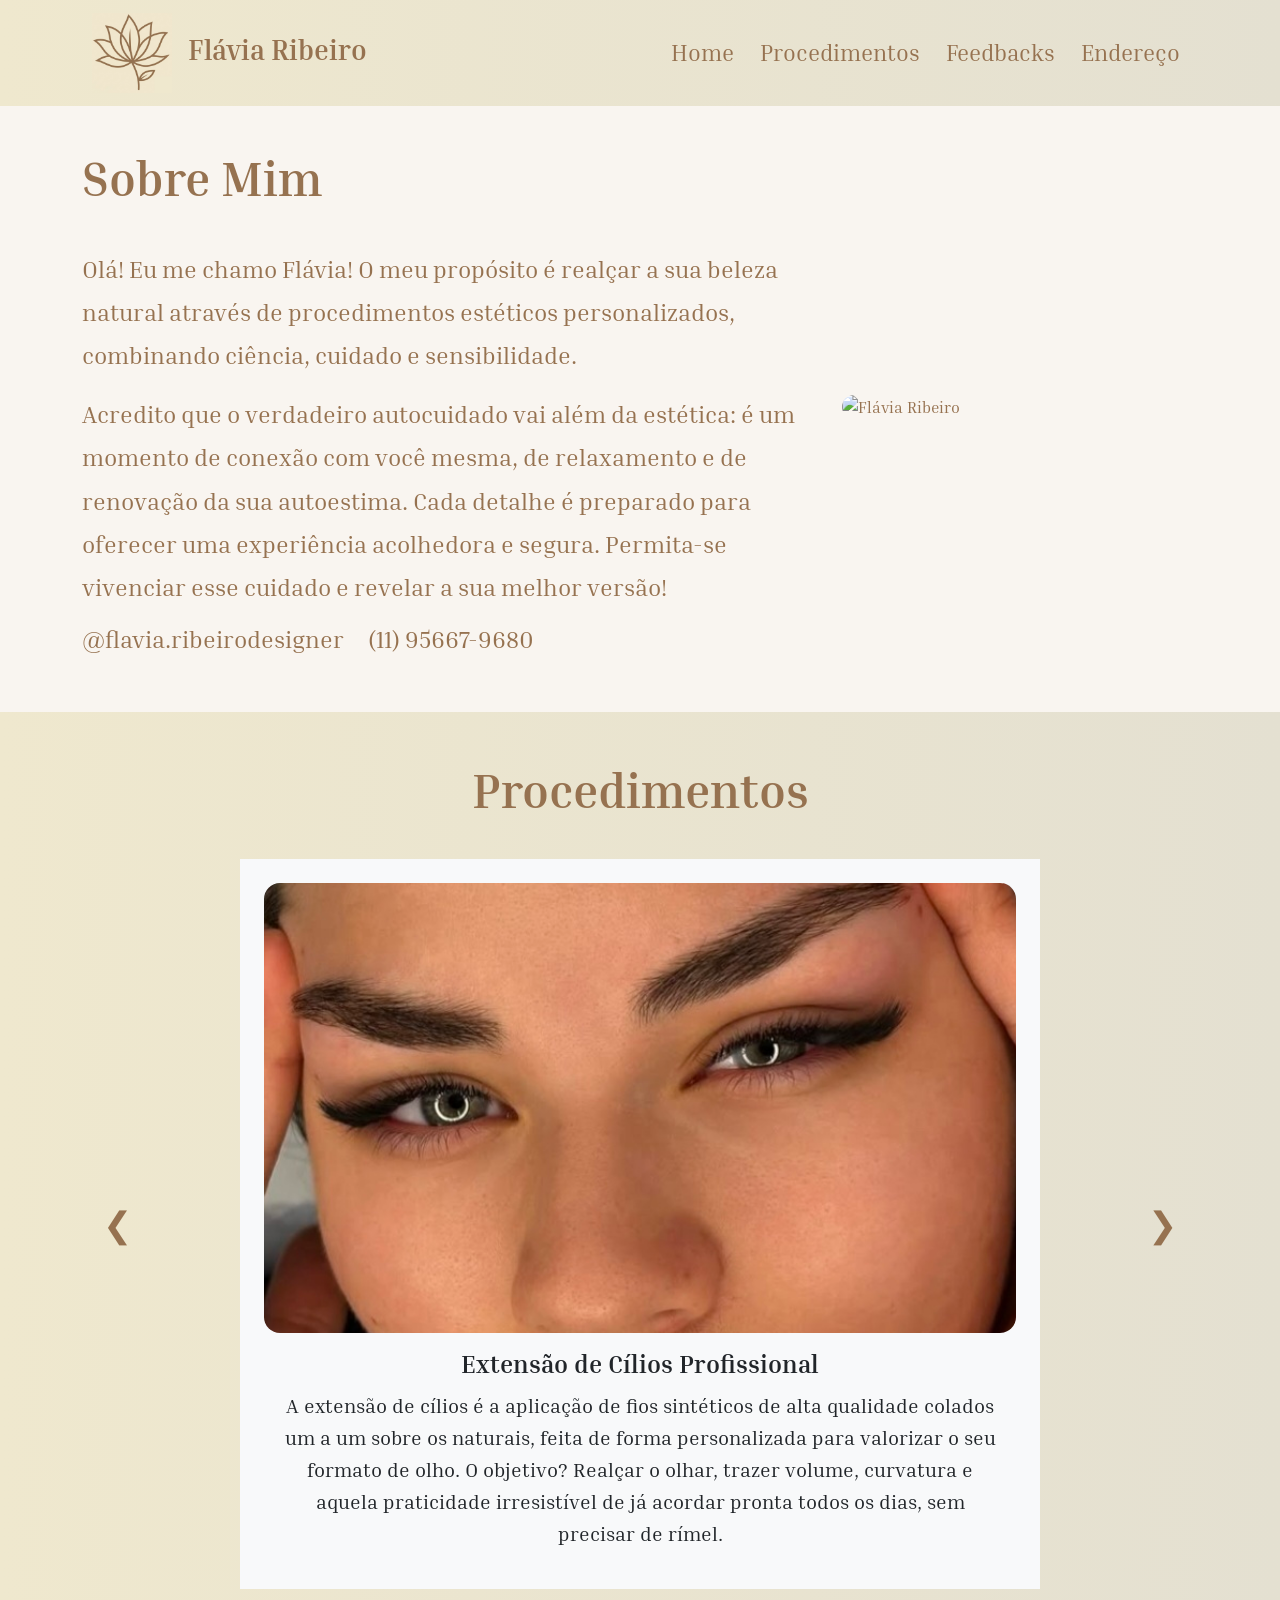
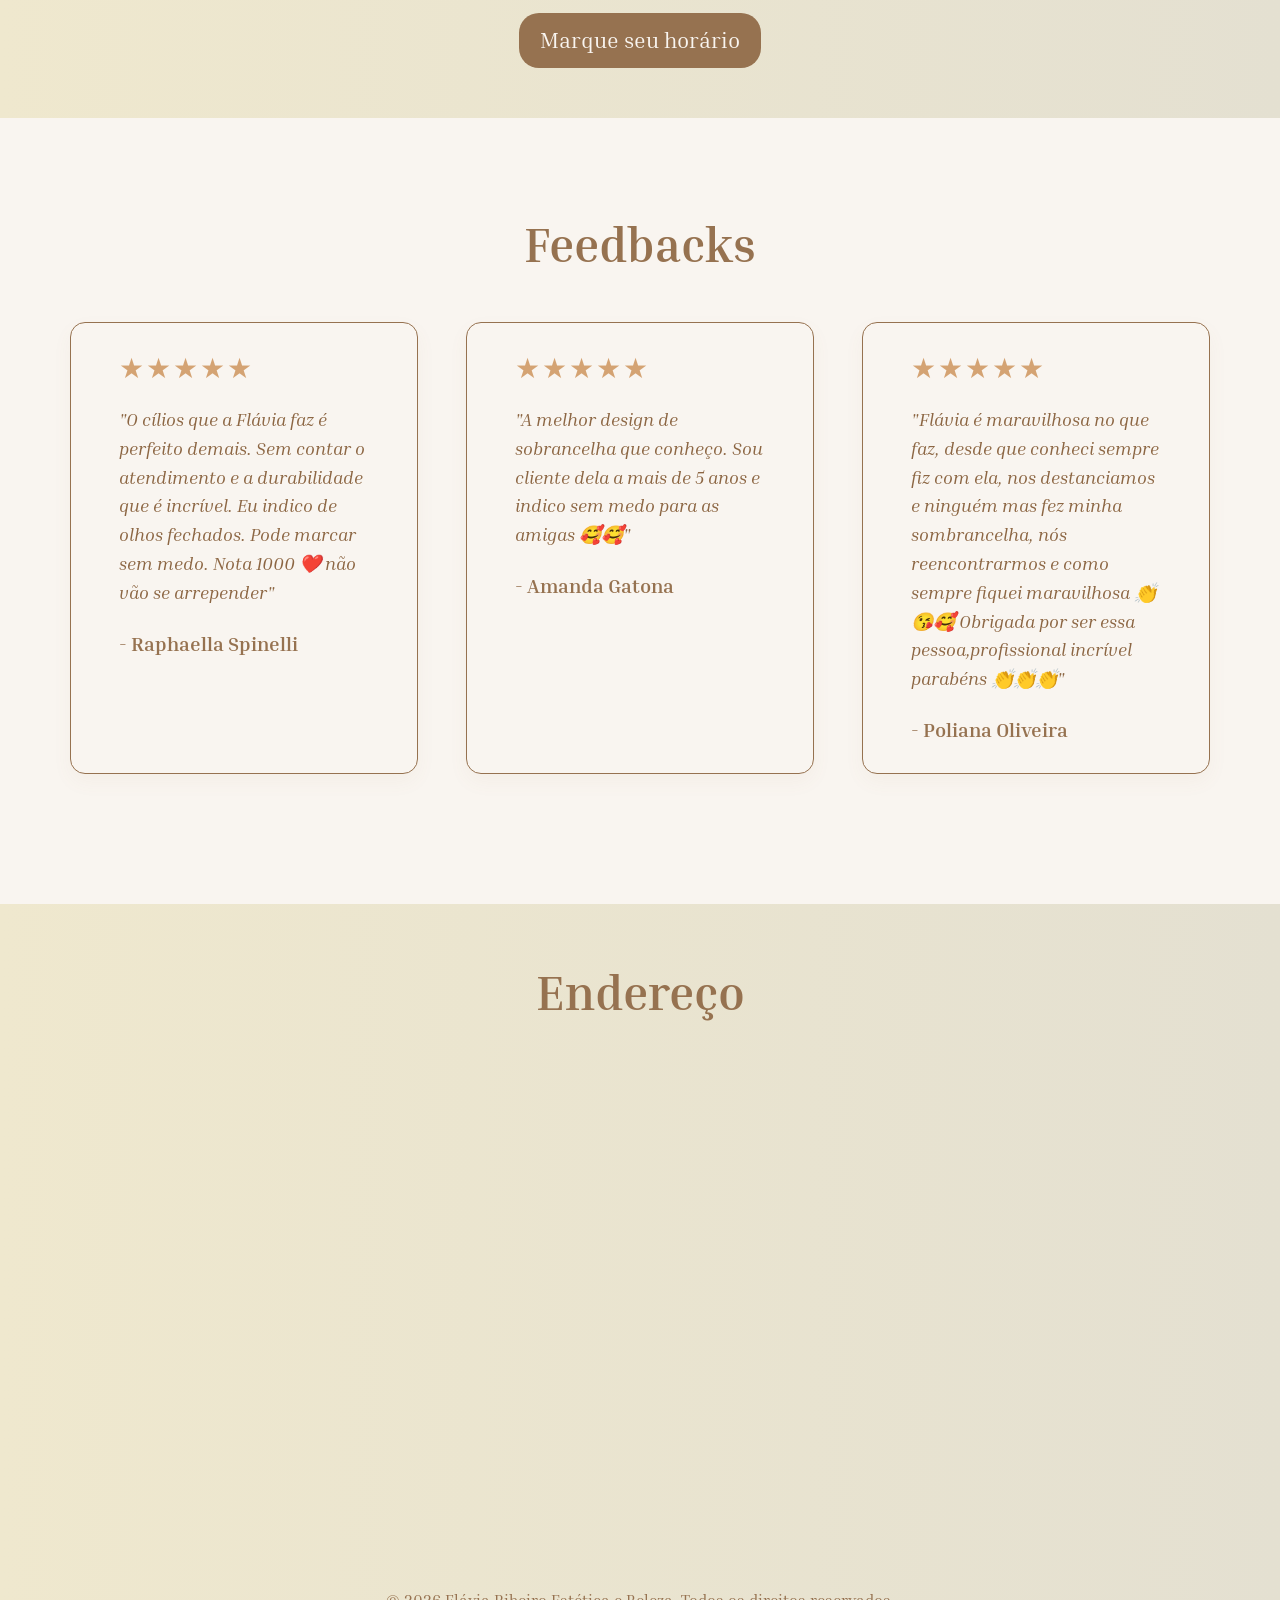
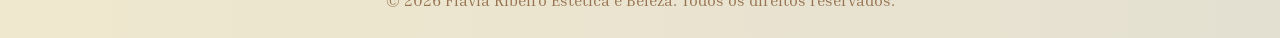
==== commit 3f9c0081: "Responsivo" ====
--- a/html/index.html
+++ b/html/index.html
@@ -15,14 +15,12 @@
         href="https://fonts.googleapis.com/css2?family=Inria+Serif:ital,wght@0,300;0,400;0,700;1,300;1,400;1,700&display=swap"
         rel="stylesheet">
     <link rel="icon" type="image/png" href="../img/favicon-96x96.png" sizes="96x96" />
-
 </head>
 
 <body>
     <header>
-        <nav class="navbar navbar-light navbar-expand-lg minha-navbar fixed-top"> <!-- navbar-expand-lg faz com que os links apareçam no
-        computador mas sumam no celular -->
-            <div class="container">
+        <nav class="navbar navbar-light navbar-expand-lg minha-navbar fixed-top">
+            <div class="container fiadamae">
                 <a class="navbar-brand" href="index.html"> <img src="../img/Flor grandinha.png" alt="Logo"> Flávia
                     Ribeiro
                 </a>
@@ -32,10 +30,8 @@
                     <span class="navbar-toggler-icon"></span>
                 </button>
 
-                <div class="collapse navbar-collapse nav-itens" id="navbarNav"> <!-- é essa div que obedece ao botão-->
-                    <ul class="ms-auto navbar-nav"> <!--ei vei, ms-auto é a classe que vai fazer com que ela empurre
-                    todos os links para o canto direito da tela no computador, deixando o nome da esteticista isolado na
-                    esquerda -->
+                <div class="collapse navbar-collapse nav-itens" id="navbarNav">
+                    <ul class="ms-auto navbar-nav">
 
                         <li class="nav-item">
                             <a class="nav-link" href="index.html">Home</a>
@@ -105,7 +101,7 @@
         <div class="container">
             <h1 class="text-center">Procedimentos</h1>
             <div class="row align-items-center">
-                
+
                 <div class="col-1 d-flex justify-content-center">
                     <button class="btn-seta" type="button" data-bs-target="#carrosselProcedimentos"
                         data-bs-slide="prev">❮</button>
@@ -331,9 +327,9 @@
                                     </p>
                                 </div>
                             </div>
-                        </div> 
-                    </div> 
-                </div> 
+                        </div>
+                    </div>
+                </div>
 
                 <div class="col-1 d-flex justify-content-center">
                     <button class="btn-seta" type="button" data-bs-target="#carrosselProcedimentos"
@@ -349,154 +345,147 @@
         </div>
     </div>
 
-                <div class="container feedbacks" id="feedbacks">
-                    <h1 class="text-center mt-5 mb-5">Feedbacks</h1>
-
-                    <div class="row g-5 justify-content-center">
-                        <div class="col-12 col-md-6 col-lg-4">
-                            <div class="card card-feedback h-100">
-                                <div class="card-body px-3 px-md-5 py-4">
-                                    <div class="star-rating mb-3">★★★★★</div>
-                                    <p class="card-text">"O cílios que a Flávia faz é perfeito demais.
-                                        Sem contar o atendimento e a durabilidade que é incrível. Eu indico de olhos
-                                        fechados.
-                                        Pode marcar sem medo. Nota 1000 ❤️ não vão se arrepender"</p>
-                                    <h5 class="card-title mt-4">- Raphaella Spinelli</h5>
-                                </div>
-                            </div>
-                        </div>
-                        <div class="col-12 col-md-6 col-lg-4">
-                            <div class="card card-feedback h-100">
-                                <div class="card-body px-3 px-md-5 py-4">
-                                    <div class="star-rating mb-3">★★★★★</div>
-                                    <p class="card-text">"A melhor design de sobrancelha que conheço.
-                                        Sou cliente dela a mais de 5 anos e indico sem medo para as amigas 🥰🥰"</p>
-                                    <h5 class="card-title mt-4">- Amanda Gatona</h5>
-                                </div>
-                            </div>
-                        </div>
-                        <div class="col-12 col-md-6 col-lg-4">
-                            <div class="card card-feedback h-100">
-                                <div class="card-body px-3 px-md-5 py-4">
-                                    <div class="star-rating mb-3">★★★★★</div>
-                                    <p class="card-text">"Flávia é maravilhosa no que faz, desde que conheci sempre fiz
-                                        com
-                                        ela,
-                                        nos destanciamos e ninguém mas fez minha sombrancelha, nós reencontrarmos e como
-                                        sempre
-                                        fiquei maravilhosa 👏😘🥰
-                                        Obrigada por ser essa pessoa,profissional incrível parabéns 👏👏👏"</p>
-                                    <h5 class="card-title mt-4">- Poliana Oliveira</h5>
-                                </div>
-                            </div>
-                        </div>
+    <div class="container feedbacks" id="feedbacks">
+        <h1 class="text-center mt-5 mb-5">Feedbacks</h1>
+
+        <div class="row g-5 justify-content-center">
+            <div class="col-12 col-md-6 col-lg-4">
+                <div class="card card-feedback h-100">
+                    <div class="card-body px-3 px-md-5 py-4">
+                        <div class="star-rating mb-3">★★★★★</div>
+                        <p class="card-text">"O cílios que a Flávia faz é perfeito demais.
+                            Sem contar o atendimento e a durabilidade que é incrível. Eu indico de olhos
+                            fechados.
+                            Pode marcar sem medo. Nota 1000 ❤️ não vão se arrepender"</p>
+                        <h5 class="card-title mt-4">- Raphaella Spinelli</h5>
                     </div>
                 </div>
-
-                <div class="fundoo-endereco" id="endereco">
-                    <h1 class="text-center">Endereço</h1>
-                    <div class="container">
-                        <iframe
-                            src="https://www.google.com/maps/embed?pb=!1m18!1m12!1m3!1d3658.3113245928375!2d-46.191021299999996!3d-23.521302499999997!2m3!1f0!2f0!3f0!3m2!1i1024!2i768!4f13.1!3m3!1m2!1s0x94cdd9664e44d477%3A0xe6373ae7dccdae07!2sFl%C3%A1via%20Ribeiro%20est%C3%A9tica%20e%20beleza!5e0!3m2!1spt-BR!2sbr!4v1782595356491!5m2!1spt-BR!2sbr"
-                            width="100%" height="450" style="border:0;" allowfullscreen="" loading="lazy"
-                            referrerpolicy="strict-origin-when-cross-origin">
-                        </iframe>
+            </div>
+            <div class="col-12 col-md-6 col-lg-4">
+                <div class="card card-feedback h-100">
+                    <div class="card-body px-3 px-md-5 py-4">
+                        <div class="star-rating mb-3">★★★★★</div>
+                        <p class="card-text">"A melhor design de sobrancelha que conheço.
+                            Sou cliente dela a mais de 5 anos e indico sem medo para as amigas 🥰🥰"</p>
+                        <h5 class="card-title mt-4">- Amanda Gatona</h5>
                     </div>
                 </div>
-
-                <footer class="text-center">
-
-                    <p>&copy; 2026 Flávia Ribeiro Estética e Beleza. Todos os direitos reservados.</p>
-
-                </footer>
-
-
-                <!-- MODAL DE LOGIN -->
-                <div class="modal fade modal-verde" id="modalLogin" tabindex="-1" aria-labelledby="modalLoginTitulo"
-                    aria-hidden="true">
-                    <div class="modal-dialog modal-dialog-centered">
-                        <div class="modal-content">
-                            <div class="modal-header">
-                                <h5 class="modal-title font-weight-bold" id="modalLoginTitulo">Entrar na sua conta</h5>
-                                <button type="button" class="btn-close" data-bs-dismiss="modal"
-                                    aria-label="Fechar"></button>
-                            </div>
-                            <div class="modal-body">
-                                <form id="formLogin" onsubmit="return false">
-                                    <div class="mb-3">
-                                        <input type="email" class="form-control" id="campoEmail" placeholder="Email"
-                                            required>
-                                    </div>
-                                    <div class="mb-2">
-                                        <input type="password" class="form-control" id="campoSenha" placeholder="Senha"
-                                            required>
-                                    </div>
-                                    <div id="erroLogin" class="alert alert-danger d-none" role="alert">
-                                        E-mail ou senha incorretos.
-                                    </div>
-                                    <div class="modal-footer justify-content-center">
-                                        <button type="button" class="btn btn-verde"
-                                            onclick="fazerLogin()">Entrar</button>
-                                    </div>
-                                    <p class="mb-1 text-center text-muted">
-                                        Não tem conta?
-                                        <span class="link-verde" data-bs-toggle="modal" data-bs-target="#modalCadastro"
-                                            data-bs-dismiss="modal">Cadastre-se</span>
-                                    </p>
-                                </form>
-                            </div>
-                        </div>
+            </div>
+            <div class="col-12 col-md-6 col-lg-4">
+                <div class="card card-feedback h-100">
+                    <div class="card-body px-3 px-md-5 py-4">
+                        <div class="star-rating mb-3">★★★★★</div>
+                        <p class="card-text">"Flávia é maravilhosa no que faz, desde que conheci sempre fiz
+                            com
+                            ela,
+                            nos destanciamos e ninguém mas fez minha sombrancelha, nós reencontrarmos e como
+                            sempre
+                            fiquei maravilhosa 👏😘🥰
+                            Obrigada por ser essa pessoa,profissional incrível parabéns 👏👏👏"</p>
+                        <h5 class="card-title mt-4">- Poliana Oliveira</h5>
                     </div>
                 </div>
-
-                <!-- MODAL DE CADASTRO -->
-                <div class="modal fade modal-verde" id="modalCadastro" tabindex="-1"
-                    aria-labelledby="modalCadastroTitulo" aria-hidden="true">
-                    <div class="modal-dialog modal-dialog-centered">
-                        <div class="modal-content">
-                            <div class="modal-header">
-                                <h5 class="modal-title font-weight-bold" id="modalCadastroTitulo">Criar sua conta</h5>
-                                <button type="button" class="btn-close" data-bs-dismiss="modal"
-                                    aria-label="Fechar"></button>
-                            </div>
-                            <div class="modal-body">
-                                <form id="formCadastro" onsubmit="return false">
-                                    <div class="mb-3">
-                                        <input type="email" class="form-control" id="cadastroEmail" placeholder="Email"
-                                            required>
-                                    </div>
-                                    <div class="mb-3">
-                                        <input type="tel" class="form-control" id="cadastroTelefone"
-                                            placeholder="Telefone" required>
-                                    </div>
-                                    <div class="mb-3">
-                                        <input type="password" class="form-control" id="cadastroSenha"
-                                            placeholder="Senha" required>
-                                    </div>
-                                    <div class="mb-1">
-                                        <input type="password" class="form-control" id="cadastroConfirma"
-                                            placeholder="Confirmar senha" required>
-                                    </div>
-                                    <div id="erroCadastro" class="alert alert-danger d-none" role="alert"></div>
-                                    <div id="sucessoCadastro" class="alert alert-success d-none" role="alert">
-                                        Conta criada com sucesso!
-                                        <span class="link-verde" data-bs-toggle="modal" data-bs-target="#modalLogin"
-                                            data-bs-dismiss="modal">Clique aqui para entrar</span>.
-                                    </div>
-                                    <div class="modal-footer justify-content-center">
-                                        <button type="button" class="btn btn-verde" onclick="fazerCadastro()">Criar
-                                            conta</button>
-                                    </div>
-                                    <p class="mt-0 mb-0 text-center text-muted">
-                                        Já tem conta?
-                                        <span class="link-verde" data-bs-toggle="modal" data-bs-target="#modalLogin"
-                                            data-bs-dismiss="modal">Faça Login</span>
-                                    </p>
-                                </form>
-                            </div>
-                        </div>
-                    </div>
-                </div>
+            </div>
+        </div>
+    </div>
+
+    <div class="fundoo-endereco" id="endereco">
+        <h1 class="text-center">Endereço</h1>
+        <div class="col-12">
+            <iframe
+                src="https://www.google.com/maps/embed?pb=!1m18!1m12!1m3!1d3658.3113245928375!2d-46.191021299999996!3d-23.521302499999997!2m3!1f0!2f0!3f0!3m2!1i1024!2i768!4f13.1!3m3!1m2!1s0x94cdd9664e44d477%3A0xe6373ae7dccdae07!2sFl%C3%A1via%20Ribeiro%20est%C3%A9tica%20e%20beleza!5e0!3m2!1spt-BR!2sbr!4v1782595356491!5m2!1spt-BR!2sbr"
+                width="100%" height="450" style="border:0;" allowfullscreen="" loading="lazy"
+                referrerpolicy="strict-origin-when-cross-origin">
+            </iframe>
+        </div>
+    </div>
+
+    <footer class="text-center">
+
+        <p>&copy; 2026 Flávia Ribeiro Estética e Beleza. Todos os direitos reservados.</p>
+
+    </footer>
+
+
+    <!-- MODAL DE LOGIN -->
+    <div class="modal fade modal-verde" id="modalLogin" tabindex="-1" aria-labelledby="modalLoginTitulo"
+        aria-hidden="true">
+        <div class="modal-dialog modal-dialog-centered">
+            <div class="modal-content">
+                <div class="modal-header">
+                    <h5 class="modal-title font-weight-bold" id="modalLoginTitulo">Entrar na sua conta</h5>
+                    <button type="button" class="btn-close" data-bs-dismiss="modal" aria-label="Fechar"></button>
+                </div>
+                <div class="modal-body">
+                    <form id="formLogin" onsubmit="return false">
+                        <div class="mb-3">
+                            <input type="email" class="form-control" id="campoEmail" placeholder="Email" required>
+                        </div>
+                        <div class="mb-2">
+                            <input type="password" class="form-control" id="campoSenha" placeholder="Senha" required>
+                        </div>
+                        <div id="erroLogin" class="alert alert-danger d-none" role="alert">
+                            E-mail ou senha incorretos.
+                        </div>
+                        <div class="modal-footer justify-content-center">
+                            <button type="button" class="btn btn-verde" onclick="fazerLogin()">Entrar</button>
+                        </div>
+                        <p class="mb-1 text-center text-muted">
+                            Não tem conta?
+                            <span class="link-verde" data-bs-toggle="modal" data-bs-target="#modalCadastro"
+                                data-bs-dismiss="modal">Cadastre-se</span>
+                        </p>
+                    </form>
+                </div>
+            </div>
+        </div>
+    </div>
+
+    <!-- MODAL DE CADASTRO -->
+    <div class="modal fade modal-verde" id="modalCadastro" tabindex="-1" aria-labelledby="modalCadastroTitulo"
+        aria-hidden="true">
+        <div class="modal-dialog modal-dialog-centered">
+            <div class="modal-content">
+                <div class="modal-header">
+                    <h5 class="modal-title font-weight-bold" id="modalCadastroTitulo">Criar sua conta</h5>
+                    <button type="button" class="btn-close" data-bs-dismiss="modal" aria-label="Fechar"></button>
+                </div>
+                <div class="modal-body">
+                    <form id="formCadastro" onsubmit="return false">
+                        <div class="mb-3">
+                            <input type="email" class="form-control" id="cadastroEmail" placeholder="Email" required>
+                        </div>
+                        <div class="mb-3">
+                            <input type="tel" class="form-control" id="cadastroTelefone" placeholder="Telefone"
+                                required>
+                        </div>
+                        <div class="mb-3">
+                            <input type="password" class="form-control" id="cadastroSenha" placeholder="Senha" required>
+                        </div>
+                        <div class="mb-1">
+                            <input type="password" class="form-control" id="cadastroConfirma"
+                                placeholder="Confirmar senha" required>
+                        </div>
+                        <div id="erroCadastro" class="alert alert-danger d-none" role="alert"></div>
+                        <div id="sucessoCadastro" class="alert alert-success d-none" role="alert">
+                            Conta criada com sucesso!
+                            <span class="link-verde" data-bs-toggle="modal" data-bs-target="#modalLogin"
+                                data-bs-dismiss="modal">Clique aqui para entrar</span>.
+                        </div>
+                        <div class="modal-footer justify-content-center">
+                            <button type="button" class="btn btn-verde" onclick="fazerCadastro()">Criar
+                                conta</button>
+                        </div>
+                        <p class="mt-0 mb-0 text-center text-muted">
+                            Já tem conta?
+                            <span class="link-verde" data-bs-toggle="modal" data-bs-target="#modalLogin"
+                                data-bs-dismiss="modal">Faça Login</span>
+                        </p>
+                    </form>
+                </div>
+            </div>
+        </div>
+    </div>
 </body>
 
 </html>
--- a/css/style.css
+++ b/css/style.css
@@ -1,13 +1,24 @@
 body {
-    background-color: #F9F5F0;
+    background-color:var(--branco);
     font-family: "Inria Serif", serif;
     padding-top: 150px;
+}
+
+body h1{
+    font-size: 48px;
+    font-weight: 700;
+    margin-bottom: 40px;
 }
 
 :root {
     --verde: #967250;
     --branco: #F9F5F0;
     --bege: #EFE8CE;
+}
+
+html, body {
+    overflow-x: hidden;
+    max-width: 100%;
 }
 
 .minha-navbar {
@@ -54,12 +65,6 @@
     line-height: 1.8;
 }
 
-.sobre-mim h1 {
-    font-size: 48px;
-    margin-bottom: 20px;
-    font-weight: 700;
-}
-
 .meu-carrosel {
     margin-top: 50px;
     margin-bottom: 50px;
@@ -72,43 +77,19 @@
 }
 
 
-.meu-carrosel .carousel-item {
-    transform: scale(0.94);
-    transition: transform 0.6s ease-in-out, opacity 0.6s ease-in-out !important;
-}
-
-.meu-carrosel .carousel-item.active {
-    transform: scale(1) !important;
-    box-shadow: 0 15px 35px rgba(0, 0, 0, 0.08);
-}
-
-.meu-carrosel .carousel-item-next,
-.meu-carrosel .carousel-item-prev {
-    transform: scale(0.94) !important;
-}
-
 .fundoo-carrossel {
     background: linear-gradient(to right, var(--bege), #E4E0D1);
     color: var(--verde);
     padding: 50px 0;
 }
 
-.fundoo-carrossel h1 {
-    font-size: 48px;
-    margin-bottom: 20px;
-    font-weight: 700;
-}
-
 .carousel-item h5 {
     font-size: 25px;
-    /* Ajuste esse número até ficar do tamanho que você gostar */
     font-weight: 700;
-    /* Deixa o título mais gordinho (negrito) */
     margin-bottom: 10px;
     /* Cria um espacinho extra entre o título e o parágrafo */
 }
 
-/* Para aumentar a descrição (o parágrafo) do procedimento */
 .carousel-item p {
     font-size: 20px;
     line-height: 1.6;
@@ -148,12 +129,6 @@
     color: var(--verde);
     margin-bottom: 80px;
     padding: 50px 0;
-}
-
-.feedbacks h1 {
-    font-size: 48px;
-    margin-bottom: 20px;
-    font-weight: 700;
 }
 
 .card-feedback {
@@ -215,140 +190,14 @@
     padding-bottom: 60px;
 }
 
-.fundoo-endereco h1 {
-    font-size: 48px;
-    font-weight: 700;
-    margin-bottom: 40px;
-}
-
 footer {
     background: linear-gradient(to right, var(--bege), #E4E0D1);
     color: var(--verde);
     padding: 10px 0;
 }
 
-/* ─── TABLET (≤ 768px) ─── */
-@media (max-width: 768px) {
-    body {
-        padding-top: 90px;
-    }
-
-    /* Navbar */
-    .navbar-brand img {
-        width: 45px;
-        height: 45px;
-    }
-
-    .minha-navbar .navbar-brand {
-        font-size: 18px;
-    }
-
-    /* Títulos de seção */
-    .sobre-mim h1,
-    .fundoo-carrossel h1,
-    .feedbacks h1,
-    .fundoo-endereco h1 {
-        font-size: 32px;
-        margin-bottom: 25px;
-    }
-
-    /* Seção "Sobre Mim" — parágrafo grande demais */
-    .sobre-mim p {
-        font-size: 18px;
-        line-height: 1.6;
-    }
-
-    /* Carrossel — imagem e textos */
-    .carousel-item img {
-        height: 280px;
-    }
-
-    .carousel-item h5 {
-        font-size: 20px;
-    }
-
-    .carousel-item p {
-        font-size: 16px;
-    }
-
-    /* Botão principal */
-    .botaozin {
-        font-size: 18px;
-        padding: 8px 18px;
-    }
-
-    /* Feedbacks — padding lateral menor em tablet */
-    .feedbacks {
-        padding: 40px 10px;
-    }
-
-    /* Endereço — evitar que cole nas bordas */
-    .fundoo-endereco {
-        padding-left: 15px;
-        padding-right: 15px;
-    }
-}
-
-/* ─── MOBILE (≤ 576px) ─── */
-@media (max-width: 576px) {
-    body {
-        padding-top: 90px;
-    }
-
-    /* Títulos de seção */
-    .sobre-mim h1,
-    .fundoo-carrossel h1,
-    .feedbacks h1,
-    .fundoo-endereco h1 {
-        font-size: 26px;
-        margin-bottom: 20px;
-    }
-
-    /* Seção "Sobre Mim" — parágrafo */
-    .sobre-mim p {
-        font-size: 16px;
-    }
-
-    /* Carrossel — reduz ainda mais a imagem */
-    .carousel-item img {
-        height: 200px;
-    }
-
-    .carousel-item h5 {
-        font-size: 18px;
-    }
-
-    .carousel-item p {
-        font-size: 14px;
-        line-height: 1.5;
-    }
-
-    /* Botão principal */
-    .botaozin {
-        font-size: 16px;
-        padding: 8px 14px;
-    }
-
-    /* Feedbacks — sem padding excessivo em mobile */
-    .feedbacks {
-        padding: 30px 5px;
-    }
-
-    /* Endereço */
-    .fundoo-endereco {
-        padding-left: 10px;
-        padding-right: 10px;
-        padding-top: 40px;
-        padding-bottom: 40px;
-    }
-
-    /* Reduzir altura do mapa no mobile */
-    .fundoo-endereco iframe {
-        height: 300px;
-    }
-}
-
-
+
+/*modais*/
 
 .modal-verde .modal-content {
     background-color: var(--branco) !important;
@@ -415,4 +264,291 @@
 .btn-verde:hover {
     background-color: var(--verde);
     transform: scale(1.02);
+}
+
+
+@media (max-width: 991px) {
+
+    /* ── Body ── */
+    body {
+        padding-top: 90px;
+    }
+
+    /* ── Navbar ── */
+    .minha-navbar .navbar-brand {
+        font-size: 20px;
+    }
+
+    .navbar-brand img {
+        width: 50px;
+        height: 50px;
+        margin-left: 6px;
+        margin-right: 6px;
+    }
+
+    .navbar-nav .nav-link {
+        font-size: 18px;
+        margin-right: 0;
+    }
+
+    /* ── Títulos de seção ── */
+    body h1 {
+        font-size: 36px;
+        margin-bottom: 28px;
+    }
+
+    /* ── Sobre mim ── */
+    .sobre-mim {
+        margin-bottom: 36px;
+    }
+
+    .sobre-mim p {
+        font-size: 18px;
+        line-height: 1.7;
+    }
+
+    .imagem-sobre-mim {
+        text-align: center;
+        margin-top: 28px;
+    }
+
+    .imagem-sobre-mim img {
+        max-width: 280px;
+        width: 100%;
+    }
+
+    .sobre-mim h4.instagram,
+    .sobre-mim h4.telefone {
+        font-size: 18px;
+    }
+
+    /* ── Carrossel ── */
+    .fundoo-carrossel {
+        padding: 36px 0;
+    }
+
+    .fundoo-carrossel h1 {
+        font-size: 36px;
+    }
+
+    .meu-carrosel {
+        margin-top: 32px;
+        margin-bottom: 32px;
+    }
+
+    .carousel-item img {
+        height: 300px;
+    }
+
+    .carousel-item h5 {
+        font-size: 20px;
+    }
+
+    .carousel-item p {
+        font-size: 16px;
+    }
+
+    #carrosselProcedimentos {
+        max-width: 100%;
+    }
+
+    .btn-seta {
+        font-size: 1.8rem;
+    }
+
+    .botaozin {
+        font-size: 18px;
+        padding: 9px 18px;
+    }
+
+    /* ── Feedbacks ── */
+    .feedbacks h1 {
+        font-size: 36px;
+    }
+
+    .card-feedback .card-text {
+        font-size: 16px;
+    }
+
+    .card-feedback .card-title {
+        font-size: 17px;
+    }
+
+    /* ── Endereço ── */
+    .fundoo-endereco h1 {
+        font-size: 36px;
+    }
+
+    .fundoo-endereco {
+        padding-top: 48px;
+        padding-bottom: 48px;
+    }
+
+}
+
+
+@media (max-width: 575px) {
+
+    body {
+        padding-top: 80px;
+    }
+
+    /* ── Navbar ── */
+    .minha-navbar .navbar-brand {
+        font-size: 16px;
+    }
+
+    .navbar-brand img {
+        width: 36px;
+        height: 36px;
+        margin-left: 4px;
+        margin-right: 4px;
+    }
+
+    .navbar-nav .nav-link {
+        font-size: 16px;
+        padding-top: 10px;
+        padding-bottom: 10px;
+    }
+
+    /* ── Títulos ── */
+    body h1 {
+        font-size: 24px;
+        margin-bottom: 20px;
+    }
+
+    /* ── Sobre mim ── */
+    .sobre-mim {
+        margin-bottom: 24px;
+        padding-left: 8px;
+        padding-right: 8px;
+    }
+
+    .sobre-mim p {
+        font-size: 16px;
+        line-height: 1.65;
+    }
+
+    .imagem-sobre-mim {
+        text-align: center;
+        margin-top: 20px;
+    }
+
+    .imagem-sobre-mim img {
+        max-width: 220px;
+        width: 100%;
+    }
+
+    .sobre-mim .d-flex {
+        flex-direction: column;
+        align-items: center;
+        gap: 6px !important;
+    }
+
+    .sobre-mim h4.instagram,
+    .sobre-mim h4.telefone {
+        font-size: 16px;
+        text-align: center;
+    }
+
+    /* ── Carrossel ── */
+    .fundoo-carrossel {
+        padding: 28px 0;
+    }
+
+    .meu-carrosel {
+        margin-top: 20px;
+        margin-bottom: 20px;
+    }
+
+    .carousel-item img {
+        height: 200px;
+    }
+
+    .carousel-item h5 {
+        font-size: 17px;
+        margin-bottom: 8px;
+    }
+
+    .carousel-item p {
+        font-size: 13px;
+        line-height: 1.5;
+    }
+
+    .carousel-item.bg-light.p-4 {
+        padding: 12px !important;
+    }
+
+    #carrosselProcedimentos {
+        max-width: 100%;
+    }
+
+    .btn-seta {
+        font-size: 1.4rem;
+    }
+
+    .fundoo-carrossel .col-1 {
+        padding: 0 2px;
+    }
+
+    .botaozin {
+        font-size: 16px;
+        padding: 8px 16px;
+        width: 80%;
+    }
+
+    /* ── Feedbacks ── */
+    .feedbacks {
+        padding: 28px 4px;
+        margin-bottom: 40px;
+    }
+
+    .card-feedback .card-body {
+        padding-left: 20px !important;
+        padding-right: 20px !important;
+    }
+
+    .card-feedback .card-text {
+        font-size: 15px;
+    }
+
+    .card-feedback .card-title {
+        font-size: 16px;
+    }
+
+    .star-rating {
+        font-size: 22px !important;
+    }
+
+    /* ── Endereço ── */
+    .fundoo-endereco {
+        padding-top: 36px;
+        padding-bottom: 36px;
+        padding-left: 8px;
+        padding-right: 8px;
+    } 
+
+    .fundoo-endereco iframe {
+        height: 280px;
+    }
+
+    /* ── Modais ── */
+    .modal-verde .modal-body {
+        padding-left: 18px !important;
+        padding-right: 18px !important;
+    }
+
+    .modal-verde .modal-content {
+        border-radius: 16px;
+    }
+
+    .modal-verde .btn-verde {
+        width: 100%;
+    }
+
+    /* ── Footer ── */
+    footer p {
+        font-size: 12px;
+        padding: 0 12px;
+    }
 }
